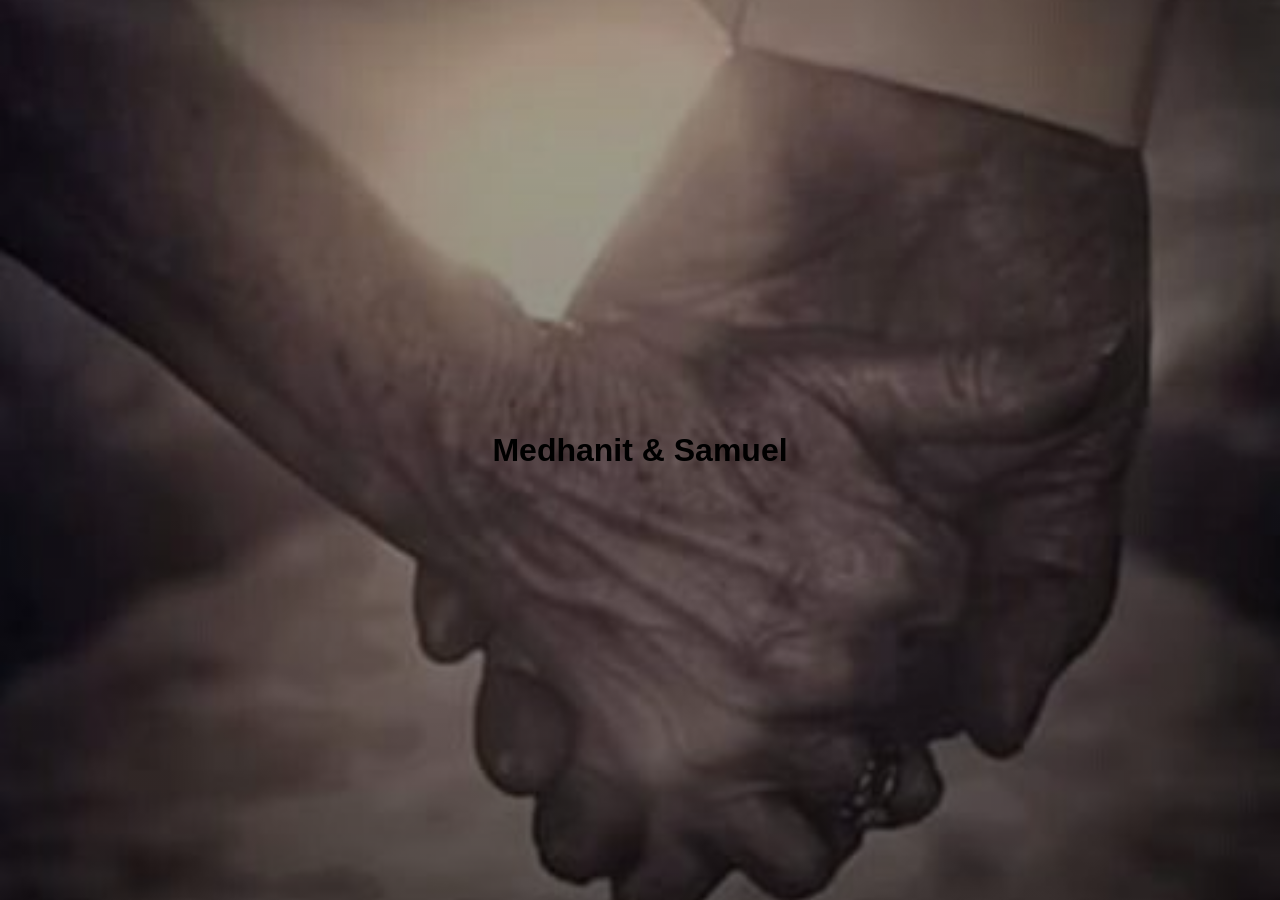
==== index.html @ 8e6c027a "Initial wedding invitation" ====
<!DOCTYPE html>
<html lang="en">

<head>
    <meta charset="UTF-8">

    <meta
        name="viewport"
        content="width=device-width, initial-scale=1.0"
    >

    <title>Medhanit & Samuel</title>

    <link rel="stylesheet" href="style.css">
</head>

<body>

    <h1>Medhanit & Samuel</h1>

    <script src="script.js"></script>

</body>

</html>
---- style.css ----
/* =====================================================
   WEDDING INVITATION
   COMPLETE STYLE SHEET
   ===================================================== */


/* =====================================================
   GENERAL RESET
   ===================================================== */

* {
    margin: 0;
    padding: 0;
    box-sizing: border-box;
}

html {
    scroll-behavior: smooth;
}

body {
    margin: 0;
}


/* =====================================================
   OPENING PAGE — index.html
   ===================================================== */

body:not(.wedding-page) {

    font-family: 'Poppins', sans-serif;

    min-height: 100vh;

    background:
        linear-gradient(
            rgba(0, 0, 0, 0.35),
            rgba(0, 0, 0, 0.5)
        ),
        url("images/jw.jpg");

    background-size: cover;
    background-position: center;
    background-repeat: no-repeat;

    display: flex;
    justify-content: center;
    align-items: center;

    overflow: hidden;
}


/* Background glow */

.background-overlay {
    position: fixed;
    inset: 0;

    background:
        radial-gradient(
            circle at center,
            rgba(255, 255, 255, 0.08),
            transparent 60%
        );

    pointer-events: none;
}


/* Main container */

.container {
    width: 100%;
    min-height: 100vh;

    display: flex;
    justify-content: center;
    align-items: center;

    padding: 20px;

    position: relative;
    z-index: 2;
}


/* Glass invitation */

.invite-card {

    width: min(440px, 92vw);

    min-height: 650px;

    padding: 50px 35px 40px;

    display: flex;
    flex-direction: column;
    align-items: center;
    justify-content: space-between;

    text-align: center;

    color: white;

    background:
        linear-gradient(
            145deg,
            rgba(255, 255, 255, 0.18),
            rgba(255, 255, 255, 0.06)
        );

    border: 1px solid rgba(255, 255, 255, 0.35);

    border-radius: 28px;

    backdrop-filter: blur(15px);
    -webkit-backdrop-filter: blur(15px);

    box-shadow:
        0 25px 70px rgba(0, 0, 0, 0.45),
        inset 0 1px 1px rgba(255, 255, 255, 0.3);

    position: relative;

    overflow: hidden;

    transition:
        opacity 0.8s ease,
        transform 0.8s ease;
}


/* Inner gold border */

.invite-card::before {

    content: "";

    position: absolute;

    inset: 12px;

    border: 1px solid rgba(231, 197, 106, 0.45);

    border-radius: 20px;

    pointer-events: none;
}


/* Welcome text */

.welcome {

    font-size: 11px;

    font-weight: 300;

    text-transform: uppercase;

    letter-spacing: 4px;

    color: rgba(255, 255, 255, 0.85);

    position: relative;

    z-index: 2;
}


/* Names */

.invite-card h1 {

    font-family: 'Great Vibes', cursive;

    font-size: clamp(52px, 12vw, 72px);

    font-weight: 400;

    line-height: 1.05;

    margin: 18px 0 10px;

    color: white;

    text-shadow:
        0 3px 15px rgba(0, 0, 0, 0.35);

    position: relative;

    z-index: 2;
}


.invite-card h1 span {

    display: block;

    font-family: 'Cormorant Garamond', serif;

    font-size: 28px;

    color: #e7c56a;

    margin: 4px 0;
}


/* Bible verse */

.verse {

    max-width: 300px;

    font-family: 'Cormorant Garamond', serif;

    font-size: 18px;

    font-style: italic;

    line-height: 1.5;

    color: rgba(255, 255, 255, 0.92);

    position: relative;

    z-index: 2;
}


.verse-ref {

    font-size: 11px;

    letter-spacing: 2px;

    text-transform: uppercase;

    color: #e7c56a;

    margin-top: 6px;

    position: relative;

    z-index: 2;
}


/* Gold line */

.gold-line {

    width: 80px;

    height: 1px;

    margin: 12px 0;

    background:
        linear-gradient(
            90deg,
            transparent,
            #e7c56a,
            transparent
        );

    position: relative;

    z-index: 2;
}


/* =====================================================
   ENVELOPE
   ===================================================== */

.envelope {

    width: 230px;

    height: 145px;
 position: relative;

    margin: 15px auto;

    cursor: pointer;

    perspective: 900px;

    filter:
        drop-shadow(
            0 15px 18px rgba(0, 0, 0, 0.35)
        );

    transition:
        transform 0.3s ease;

    z-index: 5;
}


.envelope:hover {

    transform: translateY(-5px) scale(1.03);
}


/* Envelope body */

.envelope-body {

    position: absolute;

    left: 0;

    bottom: 0;

    width: 230px;

    height: 125px;

    background:
        linear-gradient(
            145deg,
            #183c73,
            #0d2852
        );

    border-radius: 4px 4px 10px 10px;

    z-index: 2;
}


/* Envelope front fold */

.envelope-body::before {

    content: "";

    position: absolute;

    left: 0;

    bottom: 0;

    width: 0;

    height: 0;

    border-left: 115px solid transparent;

    border-right: 115px solid transparent;

    border-bottom: 80px solid rgba(255, 255, 255, 0.08);
}


.envelope-body::after {

    content: "";

    position: absolute;

    left: 0;

    bottom: 0;

    width: 0;

    height: 0;

    border-left: 115px solid transparent;

    border-right: 115px solid transparent;

    border-top: 90px solid rgba(0, 0, 0, 0.12);
}


/* Envelope flap */

.flap {

    position: absolute;

    top: 0;

    left: 0;

    width: 0;

    height: 0;

    border-left: 115px solid transparent;

    border-right: 115px solid transparent;

    border-top: 82px solid #245292;

    transform-origin: top center;

    transition:
        transform 0.8s cubic-bezier(
            0.4,
            0,
            0.2,
            1
        );

    z-index: 4;
}


/* Letter */

.letter {

    position: absolute;

    left: 20px;

    bottom: 10px;

    width: 190px;

    height: 105px;

    background:
        linear-gradient(
            135deg,
            #fffdf7,
            #f3ead8
        );

    border-radius: 4px;

    color: #183c73;

    display: flex;

    flex-direction: column;

    justify-content: center;

    align-items: center;

    box-shadow:
        0 5px 15px rgba(0, 0, 0, 0.15);

    transition:
        transform 0.9s cubic-bezier(
            0.4,
            0,
            0.2,
            1
        );

    z-index: 3;
}


.letter h3 {

    font-family: 'Cormorant Garamond', serif;

    font-size: 25px;

    font-weight: 600;
}


.letter p {

    font-size: 10px;

    text-transform: uppercase;

    letter-spacing: 2px;

    margin-top: 5px;

    color: #92732a;
}


/* Wax seal */

.seal {

    position: absolute;

    width: 52px;

    height: 52px;

    left: 50%;

    top: 53%;

    transform:
        translate(-50%, -50%);

    background:
        radial-gradient(
            circle at 35% 30%,
            #f5d982,
            #c99728 60%,
            #8b6415
        );

    border-radius: 50%;

    border: 3px solid #f4d67a;

    box-shadow:
        0 4px 12px rgba(0, 0, 0, 0.35),
        inset 0 2px 3px rgba(255, 255, 255, 0.3);

    z-index: 6;

    transition:
        opacity 0.4s ease,
        transform 0.5s ease;
}


.seal::before {

    content: "M";

    position: absolute;

    inset: 0;

    display: flex;

    justify-content: center;

    align-items: center;

    color: #fff2b8;

    font-family: 'Cormorant Garamond', serif;

    font-size: 25px;

    font-weight: 600;
}


/* Guest message */

.guest {

    max-width: 290px;

    font-family: 'Cormorant Garamond', serif;

    font-size: 16px;

    line-height: 1.5;

    color: rgba(255, 255, 255, 0.85);

    position: relative;

    z-index: 2;
}


/* Button */

.invite-card button {

    border: 1px solid rgba(231, 197, 106, 0.8);

    background:
        linear-gradient(
            135deg,
            #e7c56a,
            #b88b28
        );

    color: white;

    padding: 13px 28px;

    border-radius: 30px;

    font-family: 'Poppins', sans-serif;

    font-size: 13px;

    font-weight: 500;

    letter-spacing: 1px;

    cursor: pointer;

    box-shadow:
        0 7px 20px rgba(0, 0, 0, 0.25);

    transition:
        transform 0.3s ease,
        box-shadow 0.3s ease;

    position: relative;
     z-index: 7;
}


.invite-card button:hover {

    transform: translateY(-3px);

    box-shadow:
        0 12px 25px rgba(0, 0, 0, 0.35);
}


/* Opening animation */

.envelope.open .flap {

    transform: rotateX(180deg);

    z-index: 1;
}


.envelope.open .letter {

    transform: translateY(-85px);

    z-index: 5;
}


.envelope.open .seal {

    opacity: 0;

    transform:
        translate(-50%, -50%)
        scale(0.5);
}


/* =====================================================
   WEDDING PAGE — invitation.html
   ===================================================== */

.wedding-page {

    font-family: 'Poppins', sans-serif;

    background: #f8f3eb;

    color: #263b5a;

    line-height: 1.7;

    overflow-x: hidden;
}


/* =====================================================
   HERO
   ===================================================== */

.wedding-hero {

    min-height: 100vh;

    display: flex;

    justify-content: center;

    align-items: center;

    text-align: center;

    padding: 40px 20px;

    color: white;

    background:
        linear-gradient(
            rgba(5, 25, 55, 0.45),
            rgba(5, 25, 55, 0.6)
        ),
        url("images/jw.jpg");

    background-size: cover;

    background-position: center;

    position: relative;
}


.hero-content {

    max-width: 700px;

    padding: 40px;

    animation: heroAppear 1.5s ease;
}


.small-title {

    font-size: 12px;

    letter-spacing: 5px;

    margin-bottom: 20px;
}


.hero-content h1 {

    font-family: 'Great Vibes', cursive;

    font-size: clamp(65px, 12vw, 110px);

    font-weight: 400;

    line-height: 1;

    text-shadow:
        0 5px 25px rgba(0, 0, 0, 0.4);
}


.hero-content h1 span {

    display: block;

    font-family: 'Cormorant Garamond', serif;

    font-size: 35px;

    color: #e7c56a;

    margin: 10px;
}


.hero-date {

    font-family: 'Cormorant Garamond', serif;

    font-size: 25px;

    margin-top: 20px;
}


.hero-line {

    width: 100px;

    height: 1px;

    margin: 25px auto;

    background: #e7c56a;
}


.hero-message {

    max-width: 500px;

    margin: auto;

    font-family: 'Cormorant Garamond', serif;

    font-size: 20px;
}


/* =====================================================
   COMMON SECTION
   ===================================================== */

.wedding-section {

    padding: 100px 8%;

    text-align: center;

    max-width: 1200px;

    margin: auto;
}


.section-label {

    color: #b88b28;

    font-size: 11px;

    letter-spacing: 4px;

    text-transform: uppercase;

    margin-bottom: 10px;
}


.wedding-section h2 {

    font-family: 'Cormorant Garamond', serif;

    font-size: clamp(38px, 6vw, 55px);

    font-weight: 500;

    color: #263b5a;

    margin-bottom: 35px;
}


/* =====================================================
   COUNTDOWN
   ===================================================== */

.countdown-section {

    background: #f8f3eb;
}


.timer {

    display: flex;

    justify-content: center;

    gap: 20px;

    flex-wrap: wrap;
}


.time-box {

    width: 120px;

    padding: 25px 15px;

    background: white;

    border: 1px solid rgba(184, 139, 40, 0.25);

    border-radius: 15px;

    box-shadow:
        0 10px 30px rgba(30, 50, 80, 0.08);
}


.time-box span {

    display: block;

    font-family: 'Cormorant Garamond', serif;

    font-size: 42px;

    color: #b88b28;
}


.time-box p {

    font-size: 11px;

    text-transform: uppercase;

    letter-spacing: 2px;

    color: #777;
}


/* =====================================================
   STORY
   ===================================================== */

.story-section {

    max-width: 800px;
}


.story-text {

    max-width: 650px;

    margin: auto;

    font-family: 'Cormorant Garamond', serif;

    font-size: 21px;

    color: #5c6672;
}


/* =====================================================
   DETAILS
   ===================================================== */

.details-section {

    max-width: 1200px;
}


.details-grid {

    display: grid;
 grid-template-columns:
        repeat(
            auto-fit,
            minmax(240px, 1fr)
        );

    gap: 25px;
}


.detail-card {

    background: white;

    padding: 40px 25px;

    border-radius: 20px;

    border: 1px solid rgba(184, 139, 40, 0.2);

    box-shadow:
        0 12px 35px rgba(30, 50, 80, 0.08);

    transition:
        transform 0.3s ease;
}


.detail-card:hover {

    transform: translateY(-8px);
}


.detail-icon {

    font-size: 35px;

    margin-bottom: 15px;
}


.detail-card h3 {

    font-family: 'Cormorant Garamond', serif;

    font-size: 25px;

    color: #263b5a;

    margin-bottom: 15px;
}


.detail-card p {

    color: #777;

    margin-bottom: 15px;
}


.detail-card span {

    color: #b88b28;

    font-size: 13px;

    font-weight: 500;
}


/* =====================================================
   GALLERY
   ===================================================== */

.gallery {

    display: grid;

    grid-template-columns:
        repeat(
            auto-fit,
            minmax(220px, 1fr)
        );

    gap: 20px;
}


.gallery-item {

    height: 300px;

    overflow: hidden;

    border-radius: 18px;

    box-shadow:
        0 12px 30px rgba(30, 50, 80, 0.15);
}


.gallery-item img {

    width: 100%;

    height: 100%;

    object-fit: cover;

    display: block;

    transition:
        transform 0.6s ease;
}


.gallery-item:hover img {

    transform: scale(1.08);
}


/* =====================================================
   LOCATION
   ===================================================== */

.location-section {

    max-width: 1100px;
}


.location-section > p:not(.section-label) {

    margin-bottom: 25px;

    color: #666;
}


.map-container {

    width: 100%;

    height: 400px;

    overflow: hidden;

    border-radius: 20px;

    box-shadow:
        0 15px 40px rgba(30, 50, 80, 0.15);
}


.map-container iframe {

    width: 100%;

    height: 100%;

    border: 0;
}


/* =====================================================
   RSVP
   ===================================================== */

.rsvp-section {

    max-width: 750px;

    padding-bottom: 120px;
}


.rsvp-section > p:not(.section-label) {

    color: #777;

    margin-bottom: 30px;
}


.rsvp-button {

    display: inline-block;

    padding: 15px 35px;

    background:
        linear-gradient(
            135deg,
            #e7c56a,
            #b88b28
        );

    color: white;

    text-decoration: none;

    border-radius: 30px;

    font-size: 14px;

    letter-spacing: 1px;

    box-shadow:
        0 10px 25px rgba(184, 139, 40, 0.25);

    transition:
        transform 0.3s ease;
}


.rsvp-button:hover {

    transform: translateY(-3px);
}


/* =====================================================
   FOOTER
   ===================================================== */

footer {

    padding: 70px 20px;

    text-align: center;

    background: #263b5a;

    color: white;
}


footer h2 {

    font-family: 'Great Vibes', cursive;

    font-size: 48px;

    font-weight: 400;
}


footer p {

    color: rgba(255, 255, 255, 0.75);
}


.footer-heart {

    font-size: 30px;

    color: #e7c56a;

    margin: 15px 0;
}


.footer-message {

    font-family: 'Cormorant Garamond', serif;

    font-size: 18px;
}


/* =====================================================
   ANIMATION
   ===================================================== */

@keyframes heroAppear {

    from {

        opacity: 0;

        transform:
            translateY(30px);
    }

    to {

        opacity: 1;

        transform:
            translateY(0);
    }
}


/* =====================================================
   MOBILE
   ===================================================== */

@media (max-width: 600px) {

    .invite-card {

        min-height: 610px;

        padding:
            40px 25px 30px;
    }

    .invite-card h1 {

        font-size: 55px;
    }

    .envelope {

        transform: scale(0.9);
    }

    .envelope:hover {

        transform:
            translateY(-5px)
            scale(0.93);
    }
.wedding-section {

        padding: 75px 20px;
    }

    .hero-content {

        padding: 20px;
    }

    .hero-content h1 {

        font-size: 65px;
    }

    .timer {

        gap: 10px;
    }

    .time-box {

        width: 105px;

        padding: 20px 10px;
    }

    .time-box span {

        font-size: 35px;
    }

    .gallery-item {

        height: 260px;
    }

    .map-container {

        height: 300px;
    }
}
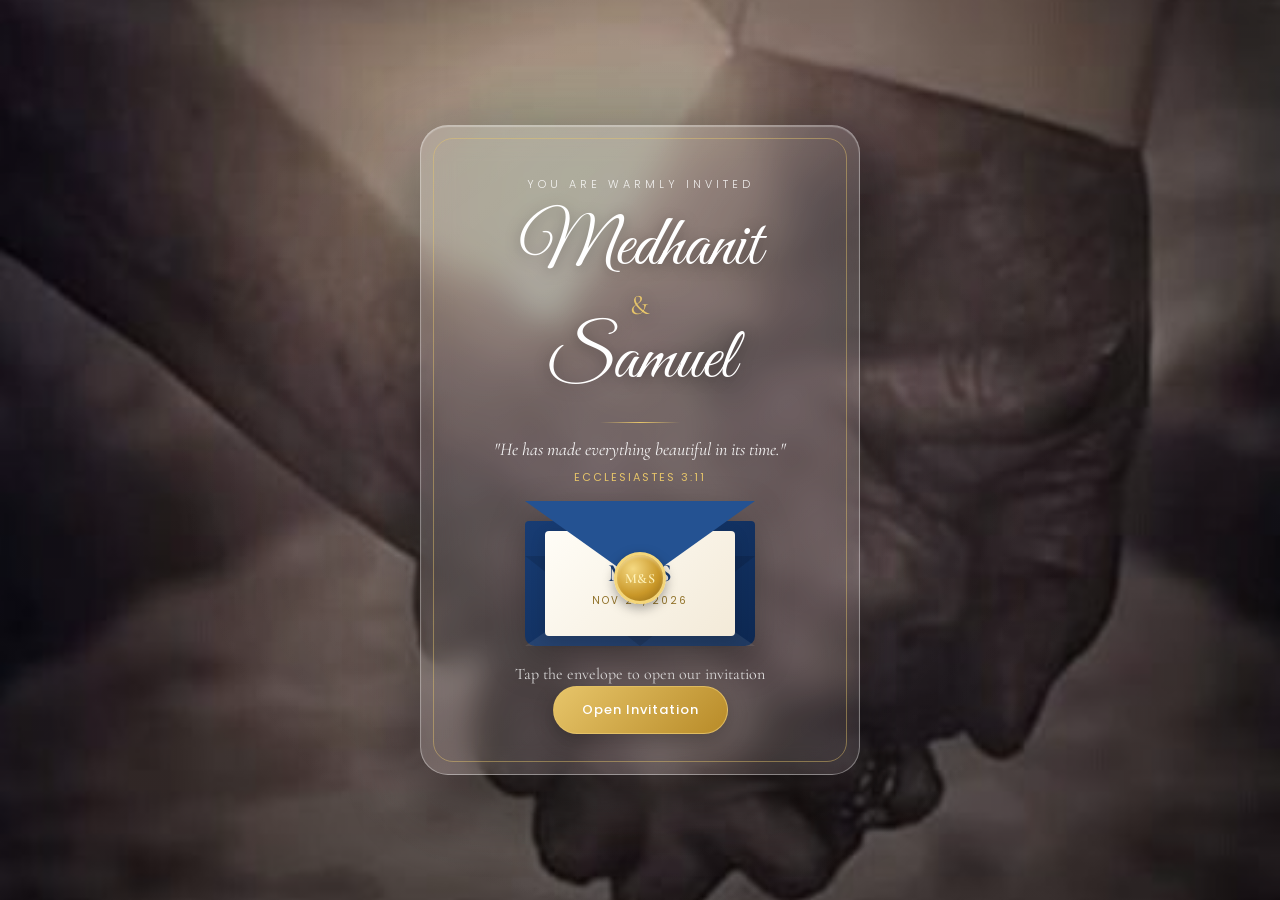
==== commit fa43964b: "updated invitation" ====
--- a/index.html
+++ b/index.html
@@ -3,23 +3,66 @@
 
 <head>
     <meta charset="UTF-8">
-
-    <meta
-        name="viewport"
-        content="width=device-width, initial-scale=1.0"
-    >
-
+    <meta name="viewport" content="width=device-width, initial-scale=1.0">
     <title>Medhanit & Samuel</title>
-
     <link rel="stylesheet" href="style.css">
+    <link href="https://fonts.googleapis.com/css2?family=Great+Vibes&family=Cormorant+Garamond:wght@400;500;600&family=Poppins:wght@300;400;500&display=swap" rel="stylesheet">
 </head>
 
 <body>
 
-    <h1>Medhanit & Samuel</h1>
+    <div class="background-overlay"></div>
+
+    <div class="floating-petals" aria-hidden="true"></div>
+
+    <div class="container">
+
+        <div class="invite-card">
+
+            <p class="welcome">You are warmly invited</p>
+
+            <h1>
+                Medhanit
+                <span>&</span>
+                Samuel
+            </h1>
+
+            <div class="gold-line"></div>
+
+            <p class="verse">
+                "He has made everything beautiful in its time."
+            </p>
+            <p class="verse-ref">Ecclesiastes 3:11</p>
+
+            <div class="envelope" onclick="openInvitation()" role="button" tabindex="0" aria-label="Open invitation">
+
+                <div class="flap"></div>
+
+                <div class="letter">
+                    <h3>M & S</h3>
+                    <p>Nov 20, 2026</p>
+                </div>
+
+                <div class="envelope-body"></div>
+
+                <div class="seal"></div>
+
+            </div>
+
+            <p class="guest">
+                Tap the envelope to open our invitation
+            </p>
+
+            <button type="button" onclick="openInvitation()">
+                Open Invitation
+            </button>
+
+        </div>
+
+    </div>
 
     <script src="script.js"></script>
 
 </body>
 
-</html>+</html>
--- a/style.css
+++ b/style.css
@@ -531,7 +531,7 @@
 
 .seal::before {
 
-    content: "M";
+    content: "M&S";
 
     position: absolute;
 
@@ -547,9 +547,11 @@
 
     font-family: 'Cormorant Garamond', serif;
 
-    font-size: 25px;
+    font-size: 14px;
 
     font-weight: 600;
+
+    letter-spacing: 0.5px;
 }
 
 
@@ -659,13 +661,28 @@
 
     font-family: 'Poppins', sans-serif;
 
-    background: #f8f3eb;
+    background:
+        radial-gradient(
+            ellipse at top,
+            #faf6ef 0%,
+            #f3ebe0 45%,
+            #efe4d4 100%
+        );
 
     color: #263b5a;
 
     line-height: 1.7;
 
     overflow-x: hidden;
+}
+
+:root {
+    --navy: #263b5a;
+    --navy-deep: #183c73;
+    --gold: #c9a24a;
+    --gold-soft: #e7c56a;
+    --cream: #f7f1e7;
+    --ink-soft: #5c6672;
 }
 
 
@@ -677,6 +694,8 @@
 
     min-height: 100vh;
 
+    min-height: 100dvh;
+
     display: flex;
 
     justify-content: center;
@@ -688,29 +707,45 @@
     padding: 40px 20px;
 
     color: white;
+
+    background:
+        url("images/jw.jpg") center / cover no-repeat;
+
+    position: relative;
+
+    overflow: hidden;
+}
+
+
+.hero-veil {
+
+    position: absolute;
+
+    inset: 0;
 
     background:
         linear-gradient(
-            rgba(5, 25, 55, 0.45),
-            rgba(5, 25, 55, 0.6)
-        ),
-        url("images/jw.jpg");
-
-    background-size: cover;
-
-    background-position: center;
-
-    position: relative;
+            180deg,
+            rgba(8, 28, 58, 0.35) 0%,
+            rgba(8, 28, 58, 0.5) 45%,
+            rgba(8, 28, 58, 0.72) 100%
+        );
+
+    pointer-events: none;
 }
 
 
 .hero-content {
 
-    max-width: 700px;
+    max-width: 720px;
 
     padding: 40px;
 
-    animation: heroAppear 1.5s ease;
+    position: relative;
+
+    z-index: 2;
+
+    will-change: transform, opacity;
 }
 
 
@@ -720,7 +755,11 @@
 
     letter-spacing: 5px;
 
-    margin-bottom: 20px;
+    text-transform: uppercase;
+
+    margin-bottom: 22px;
+
+    color: rgba(255, 255, 255, 0.88);
 }
 
 
@@ -728,11 +767,11 @@
 
     font-family: 'Great Vibes', cursive;
 
-    font-size: clamp(65px, 12vw, 110px);
+    font-size: clamp(72px, 14vw, 120px);
 
     font-weight: 400;
 
-    line-height: 1;
+    line-height: 0.95;
 
     text-shadow:
         0 5px 25px rgba(0, 0, 0, 0.4);
@@ -745,11 +784,11 @@
 
     font-family: 'Cormorant Garamond', serif;
 
-    font-size: 35px;
-
-    color: #e7c56a;
-
-    margin: 10px;
+    font-size: clamp(28px, 5vw, 38px);
+
+    color: var(--gold-soft);
+
+    margin: 8px 0 4px;
 }
 
 
@@ -757,33 +796,105 @@
 
     font-family: 'Cormorant Garamond', serif;
 
-    font-size: 25px;
-
-    margin-top: 20px;
-}
-
-
-.hero-line {
-
-    width: 100px;
+    font-size: clamp(22px, 4vw, 28px);
+
+    letter-spacing: 3px;
+
+    margin-top: 22px;
+
+    color: rgba(255, 255, 255, 0.95);
+}
+
+
+.ornament {
+
+    display: flex;
+
+    align-items: center;
+
+    justify-content: center;
+
+    gap: 14px;
+
+    margin: 28px auto 24px;
+
+    color: var(--gold-soft);
+}
+
+
+.ornament span {
+
+    display: block;
+
+    width: 56px;
 
     height: 1px;
 
-    margin: 25px auto;
-
-    background: #e7c56a;
+    background:
+        linear-gradient(
+            90deg,
+            transparent,
+            var(--gold-soft),
+            transparent
+        );
 }
 
 
 .hero-message {
 
-    max-width: 500px;
+    max-width: 420px;
 
     margin: auto;
 
     font-family: 'Cormorant Garamond', serif;
 
-    font-size: 20px;
+    font-size: clamp(18px, 3vw, 22px);
+
+    font-style: italic;
+
+    color: rgba(255, 255, 255, 0.9);
+}
+
+
+.scroll-cue {
+
+    position: absolute;
+
+    bottom: 28px;
+
+    left: 50%;
+
+    transform: translateX(-50%);
+
+    width: 26px;
+
+    height: 42px;
+
+    border: 1px solid rgba(255, 255, 255, 0.45);
+
+    border-radius: 16px;
+
+    z-index: 3;
+
+    display: flex;
+
+    justify-content: center;
+
+    padding-top: 8px;
+}
+
+
+.scroll-cue span {
+
+    width: 4px;
+
+    height: 8px;
+
+    border-radius: 4px;
+
+    background: var(--gold-soft);
+
+    animation: scrollPulse 1.8s ease-in-out infinite;
 }
 
 
@@ -837,7 +948,7 @@
 
 .countdown-section {
 
-    background: #f8f3eb;
+    background: transparent;
 }
 
 
@@ -847,7 +958,7 @@
 
     justify-content: center;
 
-    gap: 20px;
+    gap: 18px;
 
     flex-wrap: wrap;
 }
@@ -855,18 +966,36 @@
 
 .time-box {
 
-    width: 120px;
-
-    padding: 25px 15px;
-
-    background: white;
-
-    border: 1px solid rgba(184, 139, 40, 0.25);
-
-    border-radius: 15px;
-
-    box-shadow:
-        0 10px 30px rgba(30, 50, 80, 0.08);
+    width: 118px;
+
+    padding: 28px 14px 22px;
+
+    background:
+        linear-gradient(
+            160deg,
+            rgba(255, 255, 255, 0.95),
+            rgba(255, 252, 246, 0.8)
+        );
+
+    border: 1px solid rgba(201, 162, 74, 0.28);
+
+    border-radius: 4px;
+
+    position: relative;
+}
+
+
+.time-box::before {
+
+    content: "";
+
+    position: absolute;
+
+    inset: 6px;
+
+    border: 1px solid rgba(201, 162, 74, 0.18);
+
+    pointer-events: none;
 }
 
 
@@ -876,9 +1005,11 @@
 
     font-family: 'Cormorant Garamond', serif;
 
-    font-size: 42px;
-
-    color: #b88b28;
+    font-size: 44px;
+
+    color: var(--gold);
+
+    line-height: 1;
 }
 
 
@@ -890,7 +1021,9 @@
 
     letter-spacing: 2px;
 
-    color: #777;
+    color: #8a8490;
+
+    margin-top: 8px;
 }
 
 
@@ -900,21 +1033,85 @@
 
 .story-section {
 
-    max-width: 800px;
+    max-width: 760px;
+
+    position: relative;
+}
+
+
+.story-monogram {
+
+    font-family: 'Great Vibes', cursive;
+
+    font-size: clamp(64px, 12vw, 96px);
+
+    color: rgba(201, 162, 74, 0.14);
+
+    line-height: 1;
+
+    margin-bottom: -20px;
+
+    pointer-events: none;
 }
 
 
 .story-text {
 
-    max-width: 650px;
-
-    margin: auto;
+    max-width: 560px;
+
+    margin: 0 auto 22px;
 
     font-family: 'Cormorant Garamond', serif;
 
-    font-size: 21px;
-
-    color: #5c6672;
+    font-size: clamp(19px, 3vw, 22px);
+
+    color: var(--ink-soft);
+}
+
+
+.story-verse {
+
+    max-width: 520px;
+
+    margin: 40px auto 0;
+
+    padding: 28px 24px;
+
+    border-top: 1px solid rgba(201, 162, 74, 0.35);
+
+    border-bottom: 1px solid rgba(201, 162, 74, 0.35);
+}
+
+
+.story-verse p {
+
+    font-family: 'Cormorant Garamond', serif;
+
+    font-size: clamp(18px, 3vw, 21px);
+
+    font-style: italic;
+
+    color: var(--navy);
+
+    margin-bottom: 12px;
+}
+
+
+.story-verse cite {
+
+    display: block;
+
+    font-family: 'Poppins', sans-serif;
+
+    font-size: 11px;
+
+    font-style: normal;
+
+    letter-spacing: 2px;
+
+    text-transform: uppercase;
+
+    color: var(--gold);
 }
 
 
@@ -943,33 +1140,42 @@
 
 .detail-card {
 
-    background: white;
-
-    padding: 40px 25px;
-
-    border-radius: 20px;
-
-    border: 1px solid rgba(184, 139, 40, 0.2);
-
-    box-shadow:
-        0 12px 35px rgba(30, 50, 80, 0.08);
+    background:
+        linear-gradient(
+            165deg,
+            #fffdf9,
+            #faf4ea
+        );
+
+    padding: 42px 26px 36px;
+
+    border-radius: 4px;
+
+    border: 1px solid rgba(201, 162, 74, 0.22);
 
     transition:
-        transform 0.3s ease;
+        transform 0.4s ease,
+        border-color 0.4s ease;
 }
 
 
 .detail-card:hover {
 
-    transform: translateY(-8px);
+    transform: translateY(-6px);
+
+    border-color: rgba(201, 162, 74, 0.5);
 }
 
 
 .detail-icon {
 
-    font-size: 35px;
-
-    margin-bottom: 15px;
+    color: var(--gold);
+
+    margin-bottom: 18px;
+
+    display: flex;
+
+    justify-content: center;
 }
 
 
@@ -1027,10 +1233,23 @@
 
     overflow: hidden;
 
-    border-radius: 18px;
-
-    box-shadow:
-        0 12px 30px rgba(30, 50, 80, 0.15);
+    border-radius: 2px;
+
+    position: relative;
+}
+
+
+.gallery-item::after {
+
+    content: "";
+
+    position: absolute;
+
+    inset: 0;
+
+    border: 1px solid rgba(255, 255, 255, 0.2);
+
+    pointer-events: none;
 }
 
 
@@ -1081,10 +1300,9 @@
 
     overflow: hidden;
 
-    border-radius: 20px;
-
-    box-shadow:
-        0 15px 40px rgba(30, 50, 80, 0.15);
+    border-radius: 2px;
+
+    border: 1px solid rgba(201, 162, 74, 0.25);
 }
 
 
@@ -1110,11 +1328,51 @@
 }
 
 
-.rsvp-section > p:not(.section-label) {
+.rsvp-frame {
+
+    padding: 56px 32px;
+
+    border: 1px solid rgba(201, 162, 74, 0.35);
+
+    position: relative;
+
+    background:
+        linear-gradient(
+            180deg,
+            rgba(255, 253, 248, 0.7),
+            rgba(247, 238, 220, 0.45)
+        );
+}
+
+
+.rsvp-frame::before {
+
+    content: "";
+
+    position: absolute;
+
+    inset: 10px;
+
+    border: 1px solid rgba(201, 162, 74, 0.2);
+
+    pointer-events: none;
+}
+
+
+.rsvp-frame > p:not(.section-label) {
 
     color: #777;
 
     margin-bottom: 30px;
+
+    position: relative;
+}
+
+
+.rsvp-frame h2,
+.rsvp-frame .section-label {
+
+    position: relative;
 }
 
 
@@ -1122,7 +1380,7 @@
 
     display: inline-block;
 
-    padding: 15px 35px;
+    padding: 15px 38px;
 
     background:
         linear-gradient(
@@ -1135,23 +1393,31 @@
 
     text-decoration: none;
 
-    border-radius: 30px;
-
-    font-size: 14px;
-
-    letter-spacing: 1px;
+    border-radius: 2px;
+
+    font-size: 13px;
+
+    letter-spacing: 2px;
+
+    text-transform: uppercase;
 
     box-shadow:
-        0 10px 25px rgba(184, 139, 40, 0.25);
+        0 10px 25px rgba(184, 139, 40, 0.22);
 
     transition:
-        transform 0.3s ease;
+        transform 0.3s ease,
+        box-shadow 0.3s ease;
+
+    position: relative;
 }
 
 
 .rsvp-button:hover {
 
     transform: translateY(-3px);
+
+    box-shadow:
+        0 14px 30px rgba(184, 139, 40, 0.32);
 }
 
 
@@ -1161,13 +1427,52 @@
 
 footer {
 
-    padding: 70px 20px;
+    padding: 80px 20px;
 
     text-align: center;
 
-    background: #263b5a;
+    background:
+        linear-gradient(
+            180deg,
+            #1f3350,
+            #16263d
+        );
 
     color: white;
+
+    position: relative;
+
+    overflow: hidden;
+}
+
+
+footer::before {
+
+    content: "";
+
+    position: absolute;
+
+    inset: 18px;
+
+    border: 1px solid rgba(231, 197, 106, 0.2);
+
+    pointer-events: none;
+}
+
+
+.footer-monogram {
+
+    font-family: 'Cormorant Garamond', serif;
+
+    letter-spacing: 6px;
+
+    font-size: 14px;
+
+    color: var(--gold-soft);
+
+    margin-bottom: 14px;
+
+    position: relative;
 }
 
 
@@ -1175,25 +1480,33 @@
 
     font-family: 'Great Vibes', cursive;
 
-    font-size: 48px;
+    font-size: clamp(42px, 8vw, 56px);
 
     font-weight: 400;
+
+    position: relative;
 }
 
 
 footer p {
 
     color: rgba(255, 255, 255, 0.75);
+
+    position: relative;
 }
 
 
 .footer-heart {
 
-    font-size: 30px;
+    font-size: 28px;
 
     color: #e7c56a;
 
-    margin: 15px 0;
+    margin: 16px 0;
+
+    position: relative;
+
+    animation: heartGlow 2.8s ease-in-out infinite;
 }
 
 
@@ -1202,6 +1515,139 @@
     font-family: 'Cormorant Garamond', serif;
 
     font-size: 18px;
+
+    font-style: italic;
+}
+
+
+/* =====================================================
+   MUSIC TOGGLE
+   ===================================================== */
+
+.music-toggle {
+
+    position: fixed;
+
+    top: 22px;
+
+    right: 22px;
+
+    z-index: 50;
+
+    width: 44px;
+
+    height: 44px;
+
+    border-radius: 50%;
+
+    border: 1px solid rgba(231, 197, 106, 0.55);
+
+    background: rgba(24, 40, 70, 0.45);
+
+    backdrop-filter: blur(8px);
+
+    color: var(--gold-soft);
+
+    cursor: pointer;
+
+    display: flex;
+
+    align-items: center;
+
+    justify-content: center;
+
+    transition:
+        transform 0.3s ease,
+        background 0.3s ease;
+}
+
+
+.music-toggle:hover {
+
+    transform: scale(1.06);
+
+    background: rgba(24, 40, 70, 0.65);
+}
+
+
+.music-icon {
+
+    font-size: 18px;
+
+    line-height: 1;
+}
+
+
+.music-toggle.is-playing .music-icon {
+
+    animation: musicPulse 1.2s ease-in-out infinite;
+}
+
+
+/* =====================================================
+   FLOATING PETALS
+   ===================================================== */
+
+.floating-petals {
+
+    position: fixed;
+
+    inset: 0;
+
+    pointer-events: none;
+
+    z-index: 40;
+
+    overflow: hidden;
+}
+
+
+.petal {
+
+    position: absolute;
+
+    top: -40px;
+
+    background:
+        radial-gradient(
+            circle at 30% 30%,
+            #f3d98a,
+            #c9a24a 70%
+        );
+
+    border-radius: 60% 40% 60% 40%;
+
+    animation-name: petalFall;
+
+    animation-timing-function: linear;
+
+    animation-iteration-count: infinite;
+
+    filter: blur(0.2px);
+}
+
+
+/* =====================================================
+   SCROLL REVEAL
+   ===================================================== */
+
+.reveal {
+
+    opacity: 0;
+
+    transform: translateY(28px);
+
+    transition:
+        opacity 0.9s ease,
+        transform 0.9s ease;
+}
+
+
+.reveal.is-visible {
+
+    opacity: 1;
+
+    transform: translateY(0);
 }
 
 
@@ -1209,22 +1655,74 @@
    ANIMATION
    ===================================================== */
 
-@keyframes heroAppear {
-
-    from {
-
-        opacity: 0;
-
-        transform:
-            translateY(30px);
-    }
-
-    to {
-
+@keyframes petalFall {
+
+    0% {
+        transform: translate3d(0, -10vh, 0) rotate(0deg);
+    }
+
+    100% {
+        transform: translate3d(40px, 110vh, 0) rotate(360deg);
+    }
+}
+
+
+@keyframes scrollPulse {
+
+    0%,
+    100% {
+        opacity: 0.35;
+        transform: translateY(0);
+    }
+
+    50% {
         opacity: 1;
-
-        transform:
-            translateY(0);
+        transform: translateY(10px);
+    }
+}
+
+
+@keyframes heartGlow {
+
+    0%,
+    100% {
+        transform: scale(1);
+        opacity: 0.75;
+    }
+
+    50% {
+        transform: scale(1.12);
+        opacity: 1;
+    }
+}
+
+
+@keyframes musicPulse {
+
+    0%,
+    100% {
+        transform: scale(1);
+    }
+
+    50% {
+        transform: scale(1.15);
+    }
+}
+
+
+@media (prefers-reduced-motion: reduce) {
+
+    .petal,
+    .scroll-cue span,
+    .footer-heart,
+    .music-toggle.is-playing .music-icon {
+        animation: none !important;
+    }
+
+    .reveal {
+        opacity: 1;
+        transform: none;
+        transition: none;
     }
 }
 
@@ -1259,7 +1757,8 @@
             translateY(-5px)
             scale(0.93);
     }
-.wedding-section {
+
+    .wedding-section {
 
         padding: 75px 20px;
     }
@@ -1271,7 +1770,7 @@
 
     .hero-content h1 {
 
-        font-size: 65px;
+        font-size: 68px;
     }
 
     .timer {
@@ -1281,14 +1780,19 @@
 
     .time-box {
 
-        width: 105px;
-
-        padding: 20px 10px;
+        width: 72px;
+
+        padding: 18px 6px 14px;
     }
 
     .time-box span {
 
-        font-size: 35px;
+        font-size: 30px;
+    }
+
+    .time-box::before {
+
+        inset: 4px;
     }
 
     .gallery-item {
@@ -1300,4 +1804,25 @@
 
         height: 300px;
     }
+
+    .music-toggle {
+
+        top: 14px;
+
+        right: 14px;
+
+        width: 40px;
+
+        height: 40px;
+    }
+
+    .rsvp-frame {
+
+        padding: 40px 20px;
+    }
+
+    .floating-petals {
+
+        opacity: 0.7;
+    }
 }
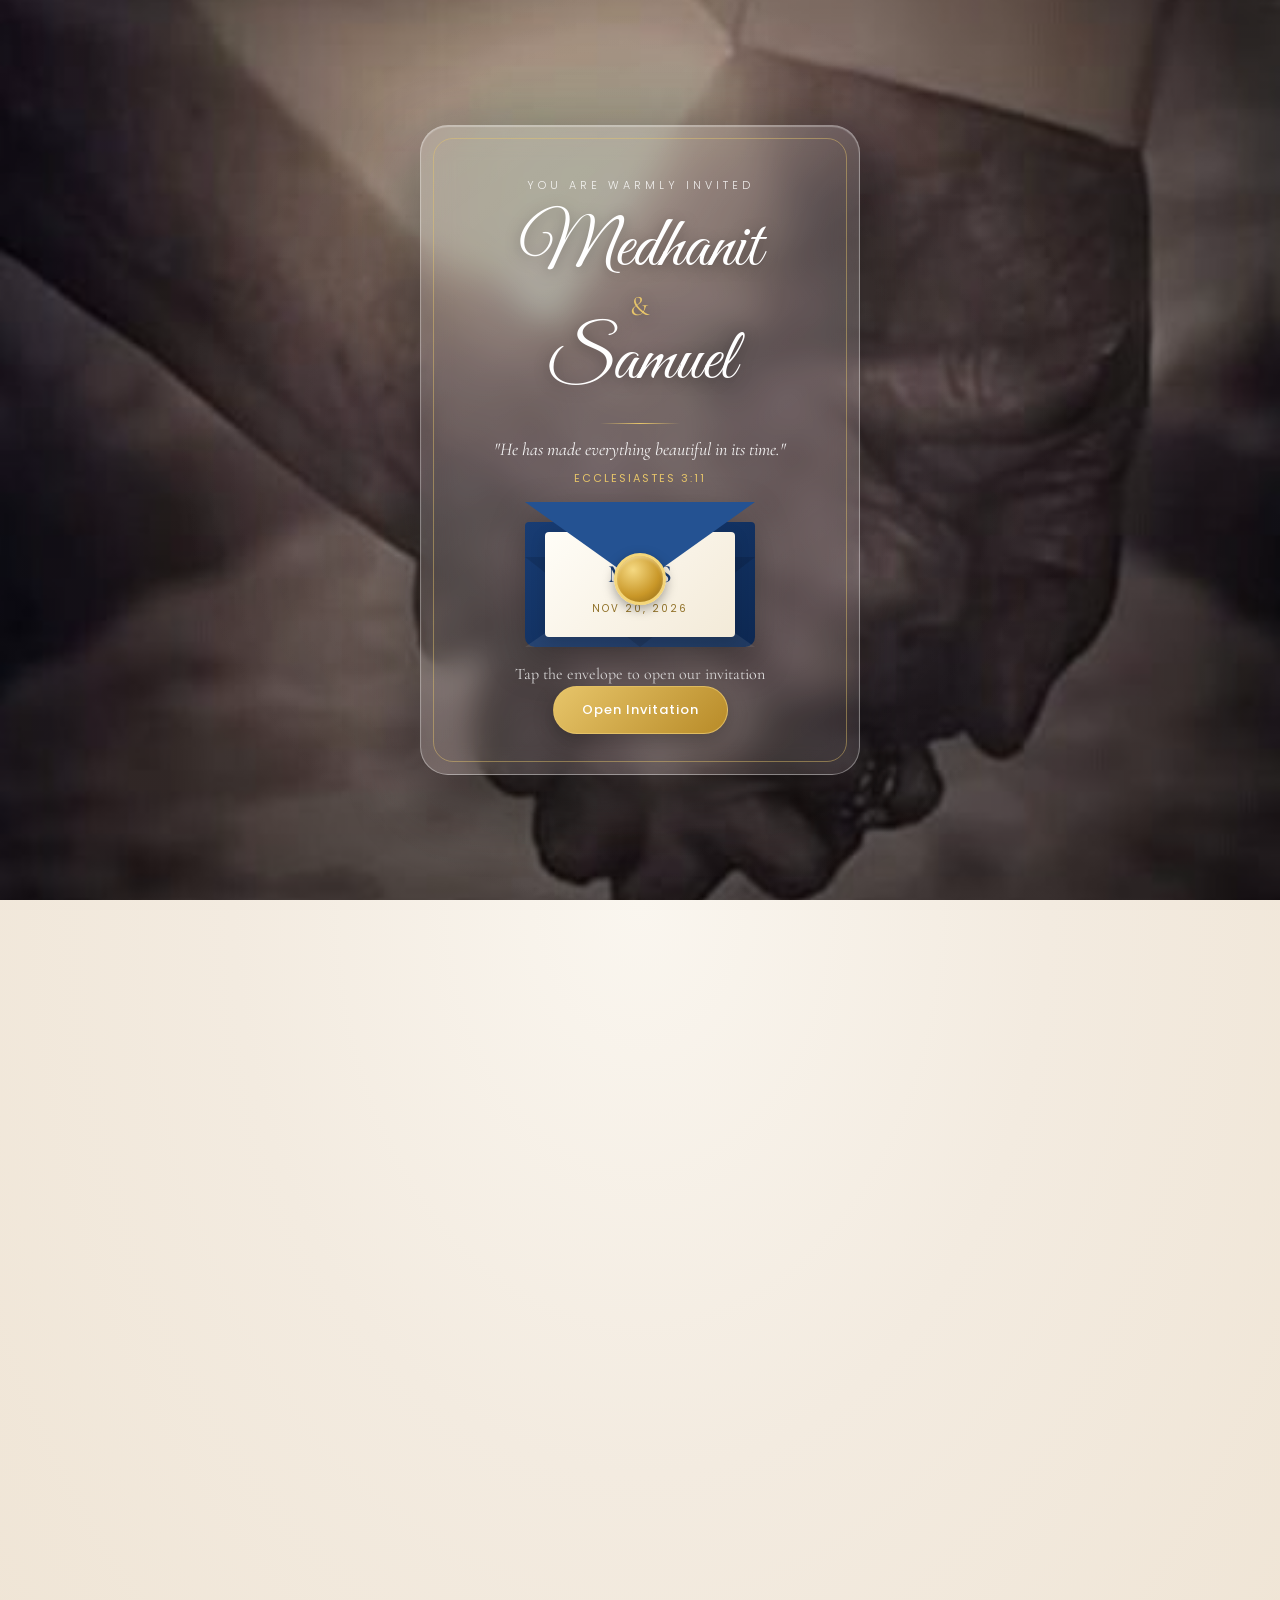
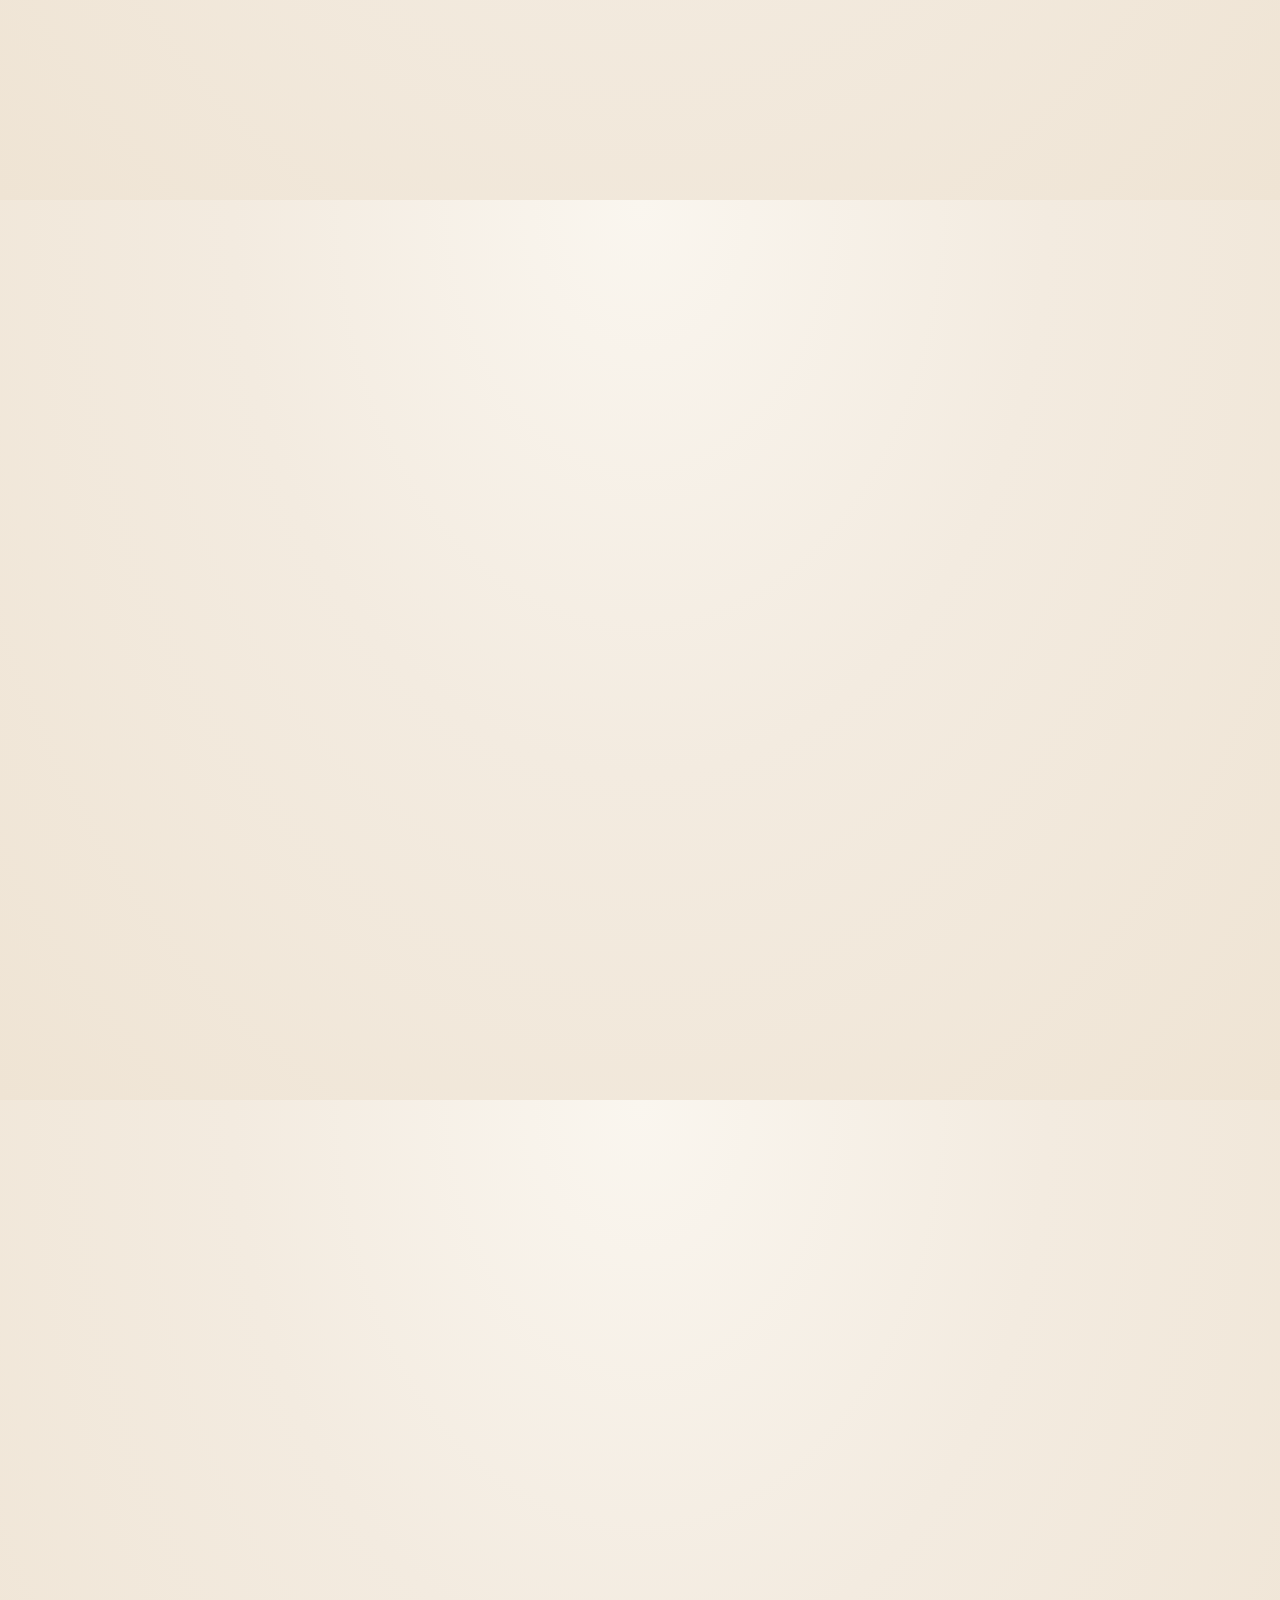
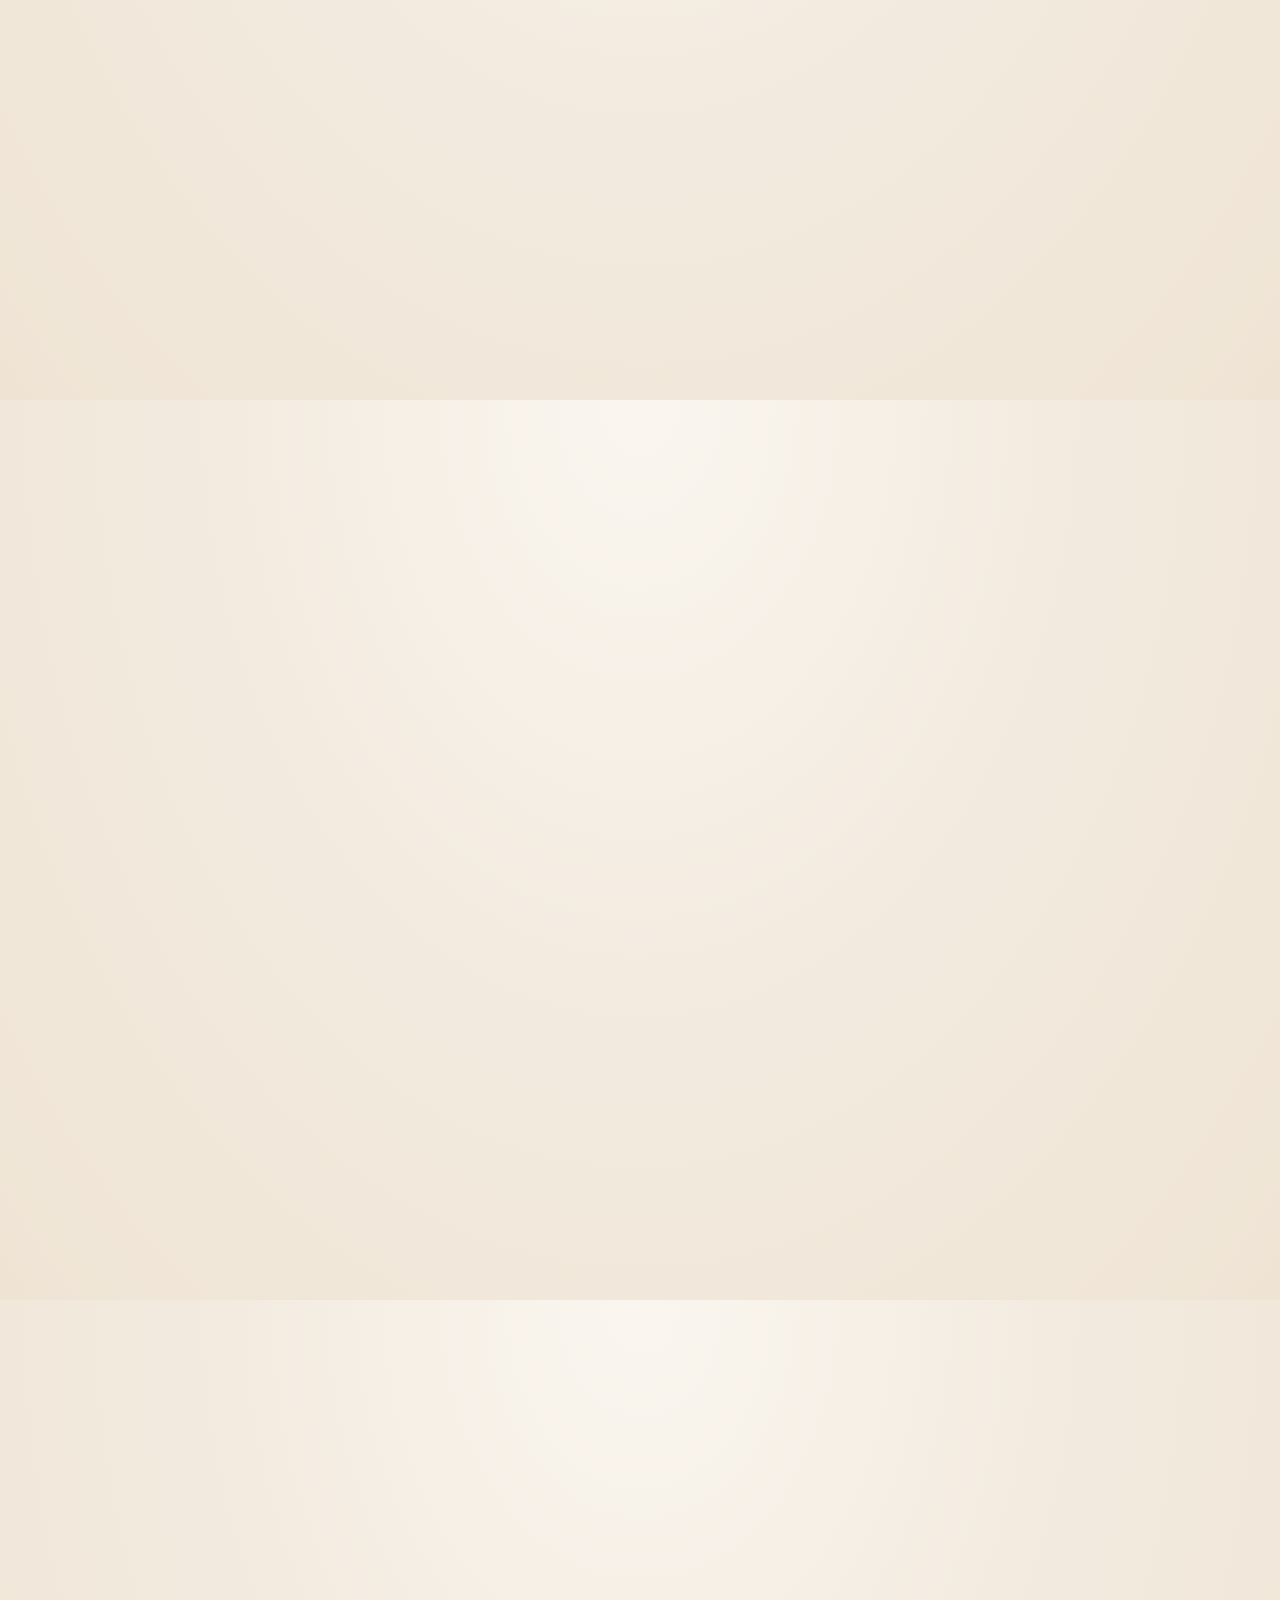
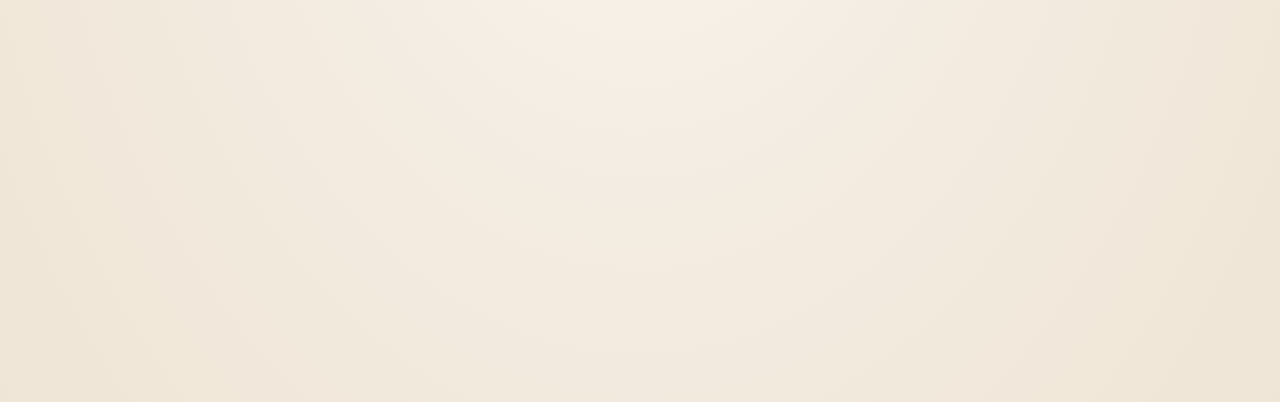
==== commit c5f8c081: "updated invitation" ====
--- a/index.html
+++ b/index.html
@@ -5,64 +5,17 @@
     <meta charset="UTF-8">
     <meta name="viewport" content="width=device-width, initial-scale=1.0">
     <title>Medhanit & Samuel</title>
+    <meta http-equiv="refresh" content="0; url=invitation.html">
     <link rel="stylesheet" href="style.css">
-    <link href="https://fonts.googleapis.com/css2?family=Great+Vibes&family=Cormorant+Garamond:wght@400;500;600&family=Poppins:wght@300;400;500&display=swap" rel="stylesheet">
+    <script>
+        window.location.replace("invitation.html");
+    </script>
 </head>
 
 <body>
-
-    <div class="background-overlay"></div>
-
-    <div class="floating-petals" aria-hidden="true"></div>
-
-    <div class="container">
-
-        <div class="invite-card">
-
-            <p class="welcome">You are warmly invited</p>
-
-            <h1>
-                Medhanit
-                <span>&</span>
-                Samuel
-            </h1>
-
-            <div class="gold-line"></div>
-
-            <p class="verse">
-                "He has made everything beautiful in its time."
-            </p>
-            <p class="verse-ref">Ecclesiastes 3:11</p>
-
-            <div class="envelope" onclick="openInvitation()" role="button" tabindex="0" aria-label="Open invitation">
-
-                <div class="flap"></div>
-
-                <div class="letter">
-                    <h3>M & S</h3>
-                    <p>Nov 20, 2026</p>
-                </div>
-
-                <div class="envelope-body"></div>
-
-                <div class="seal"></div>
-
-            </div>
-
-            <p class="guest">
-                Tap the envelope to open our invitation
-            </p>
-
-            <button type="button" onclick="openInvitation()">
-                Open Invitation
-            </button>
-
-        </div>
-
-    </div>
-
-    <script src="script.js"></script>
-
+    <p style="font-family: Georgia, serif; text-align: center; margin-top: 40vh;">
+        <a href="invitation.html">Open invitation</a>
+    </p>
 </body>
 
 </html>
--- a/style.css
+++ b/style.css
@@ -529,31 +529,6 @@
 }
 
 
-.seal::before {
-
-    content: "M&S";
-
-    position: absolute;
-
-    inset: 0;
-
-    display: flex;
-
-    justify-content: center;
-
-    align-items: center;
-
-    color: #fff2b8;
-
-    font-family: 'Cormorant Garamond', serif;
-
-    font-size: 14px;
-
-    font-weight: 600;
-
-    letter-spacing: 0.5px;
-}
-
 
 /* Guest message */
 
@@ -674,6 +649,88 @@
     line-height: 1.7;
 
     overflow-x: hidden;
+}
+
+
+/* Opening gate: envelope + music start together (no page jump) */
+
+.wedding-page.invitation-locked {
+    overflow: hidden;
+    height: 100vh;
+    height: 100dvh;
+}
+
+
+.opening-gate {
+
+    position: fixed;
+
+    inset: 0;
+
+    z-index: 100;
+
+    display: flex;
+
+    justify-content: center;
+
+    align-items: center;
+
+    background:
+        linear-gradient(
+            rgba(0, 0, 0, 0.35),
+            rgba(0, 0, 0, 0.5)
+        ),
+        url("images/jw.jpg");
+
+    background-size: cover;
+
+    background-position: center;
+
+    transition:
+        opacity 0.7s ease,
+        visibility 0.7s ease;
+}
+
+
+.opening-gate.is-hidden {
+
+    opacity: 0;
+
+    visibility: hidden;
+
+    pointer-events: none;
+}
+
+
+.opening-gate .container {
+
+    min-height: auto;
+}
+
+
+.opening-gate .floating-petals {
+
+    z-index: 101;
+}
+
+
+.invitation-content {
+
+    opacity: 0;
+
+    transition: opacity 0.8s ease 0.15s;
+}
+
+
+.wedding-page.invitation-open .invitation-content {
+
+    opacity: 1;
+}
+
+
+.music-toggle[hidden] {
+
+    display: none !important;
 }
 
 :root {
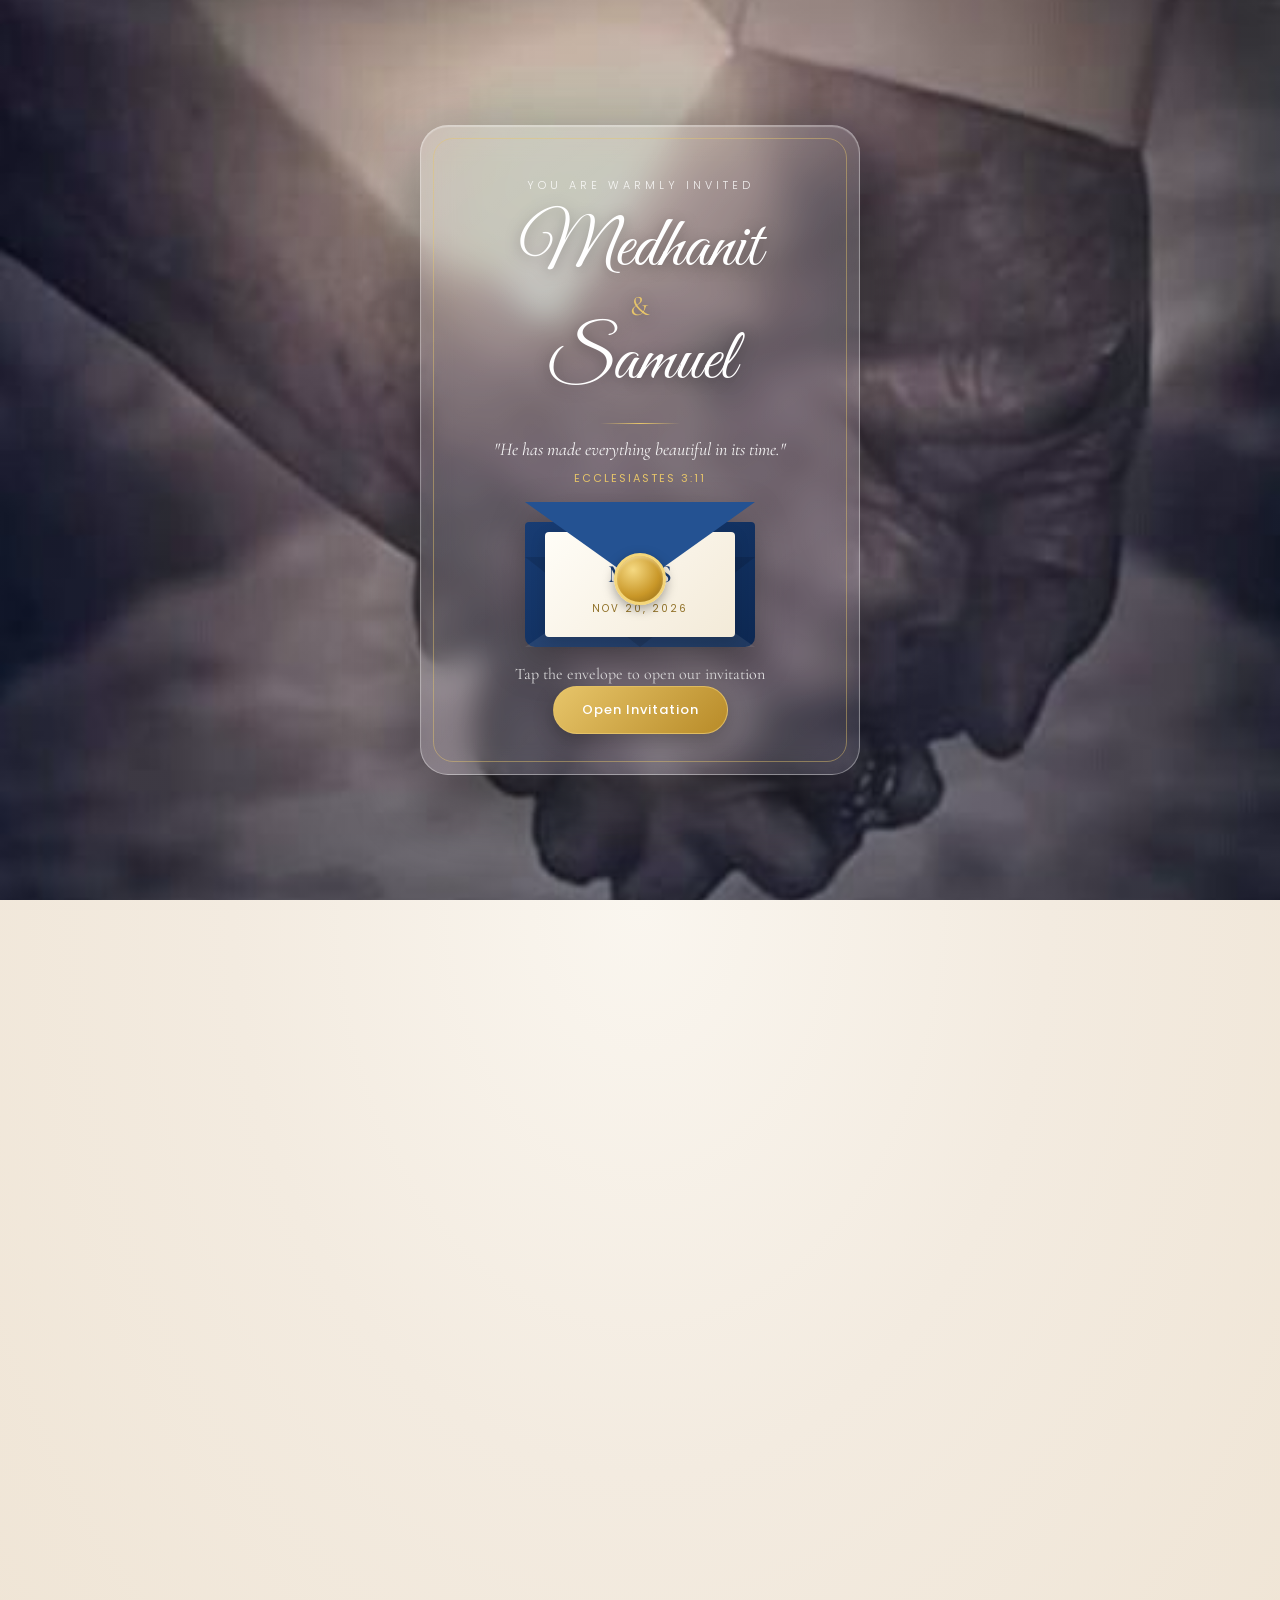
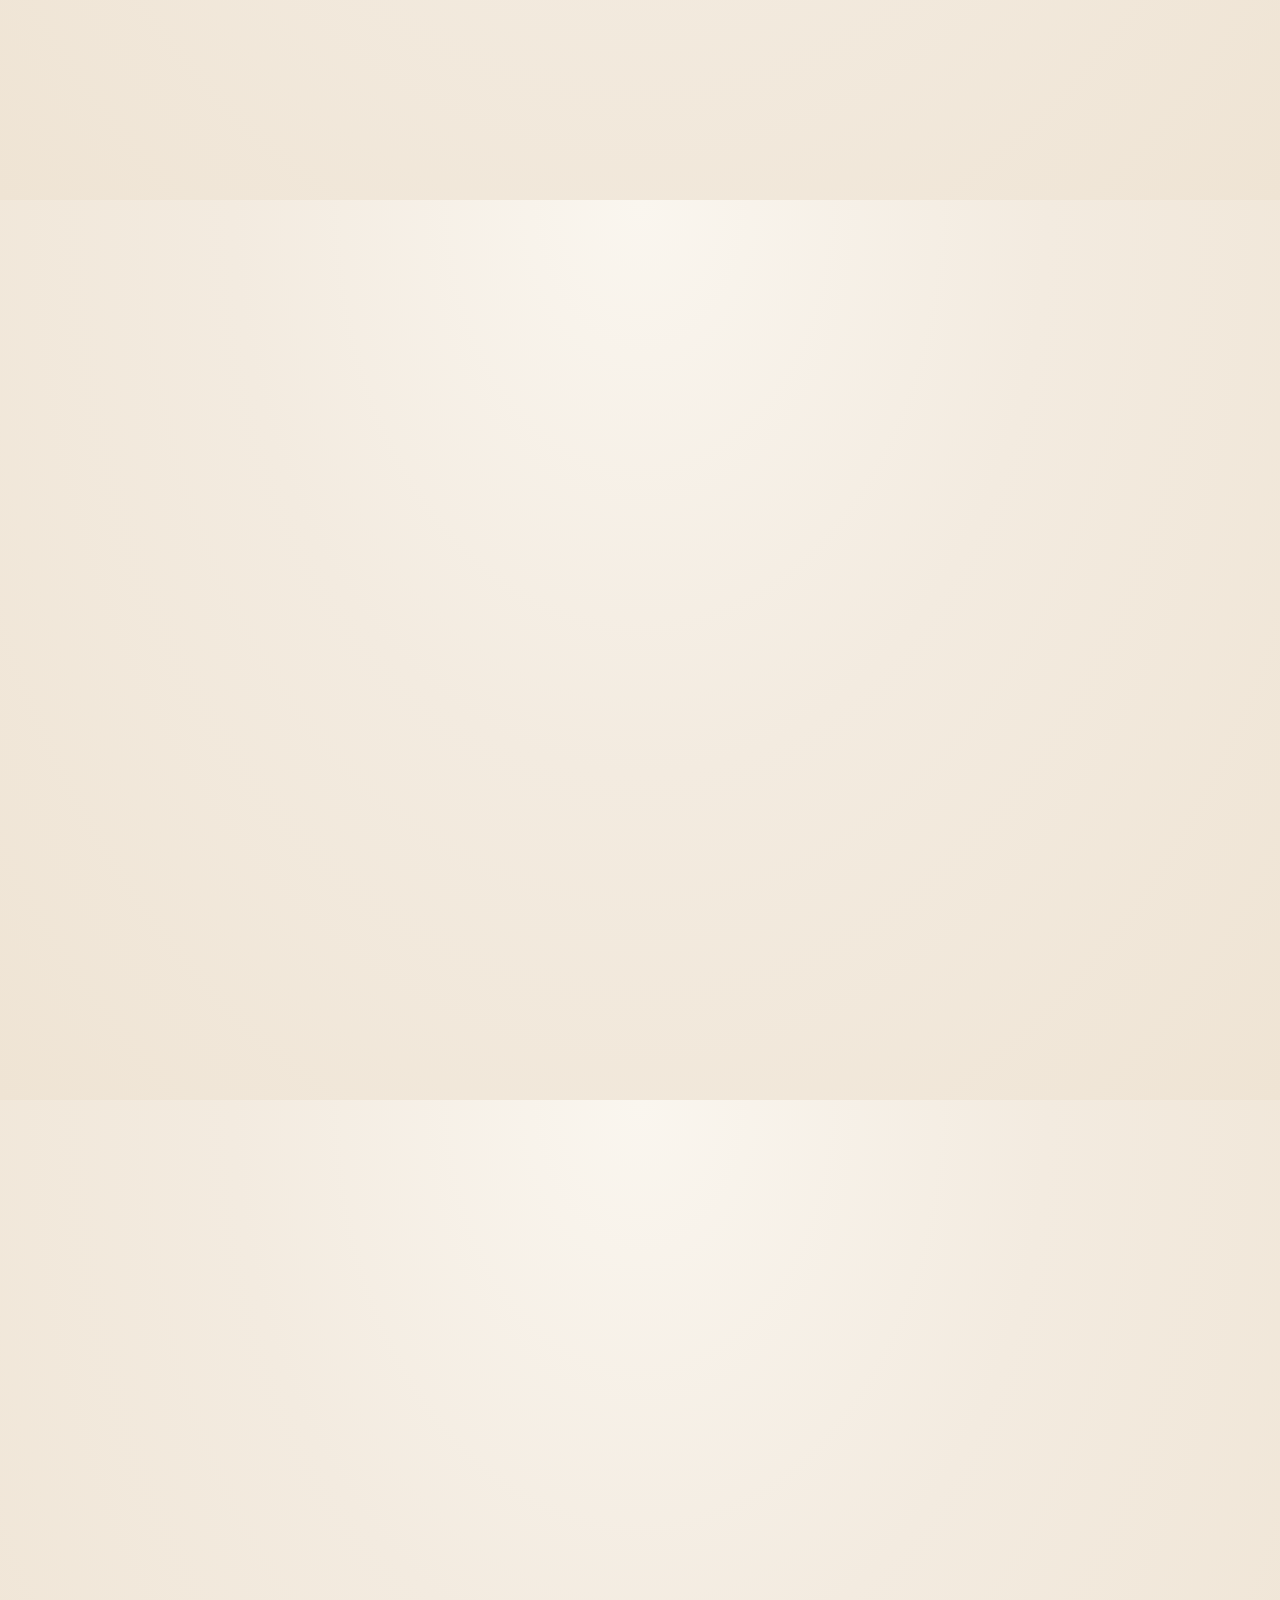
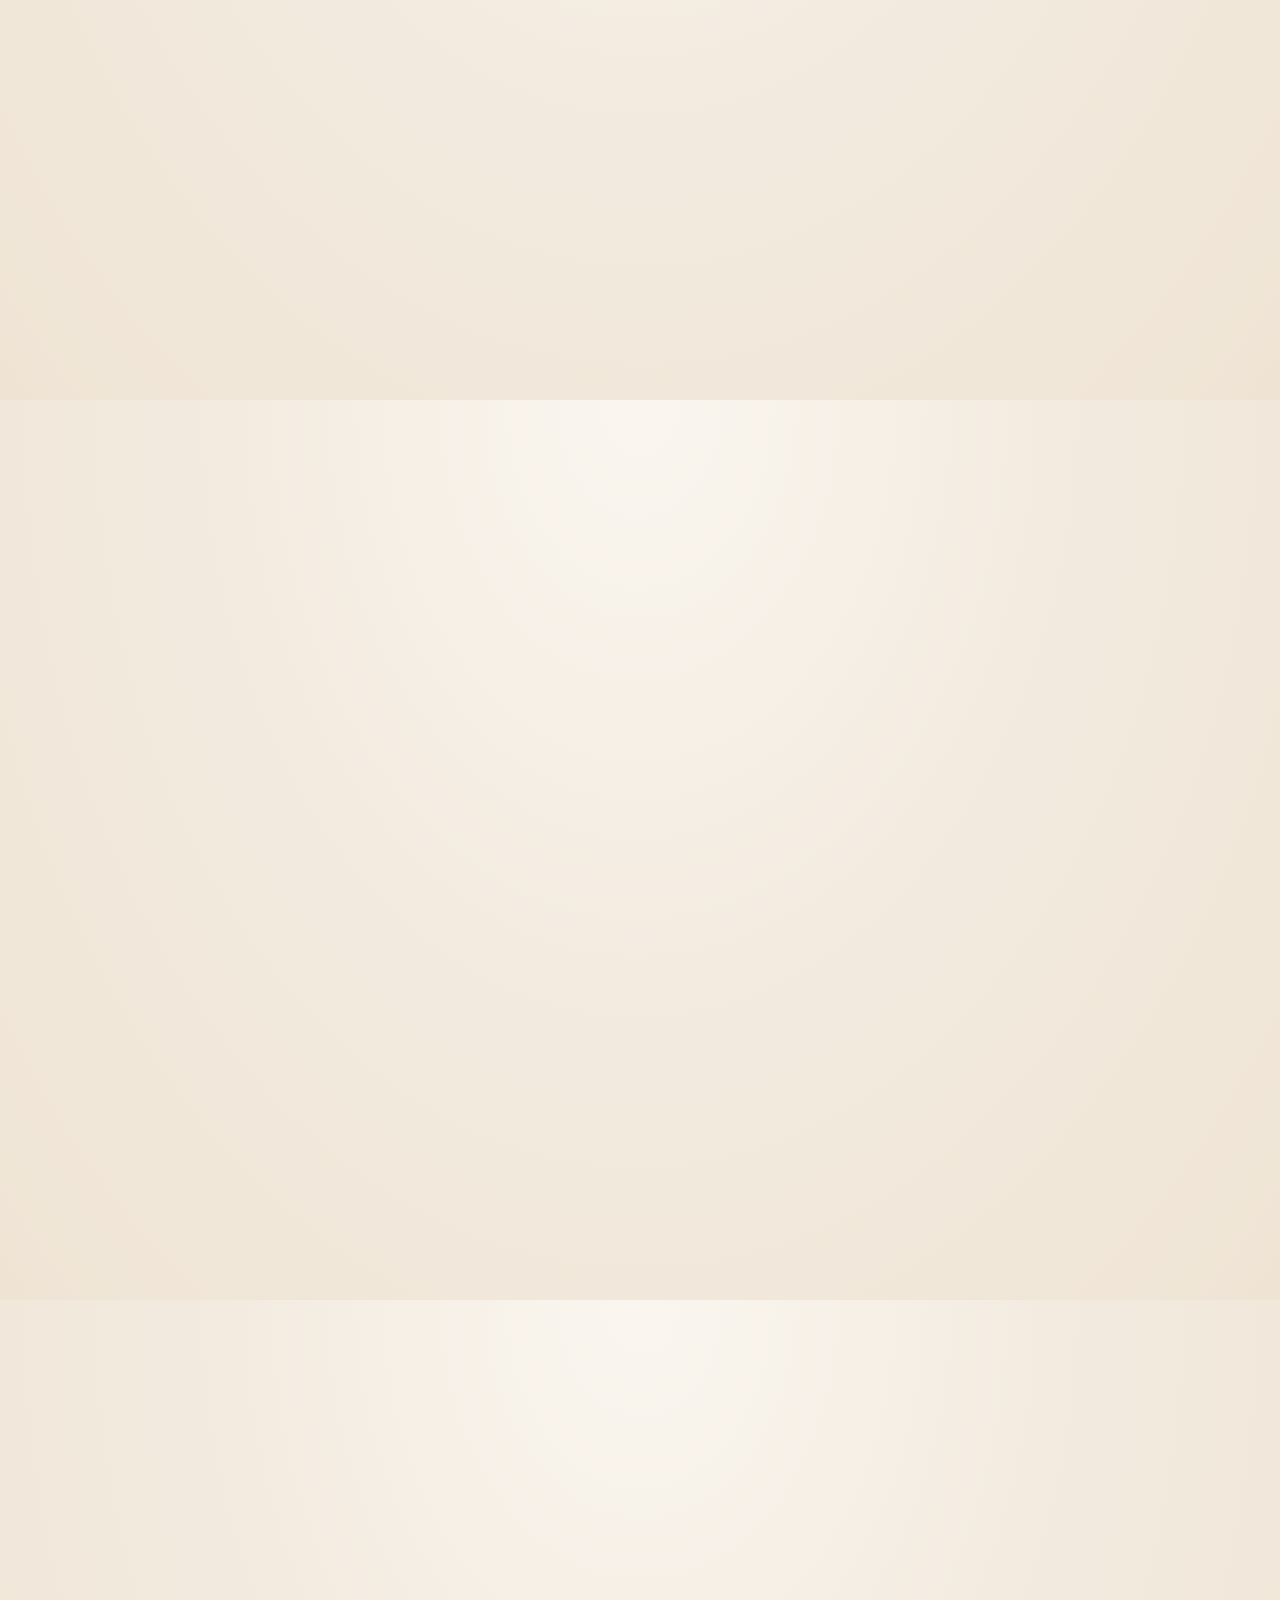
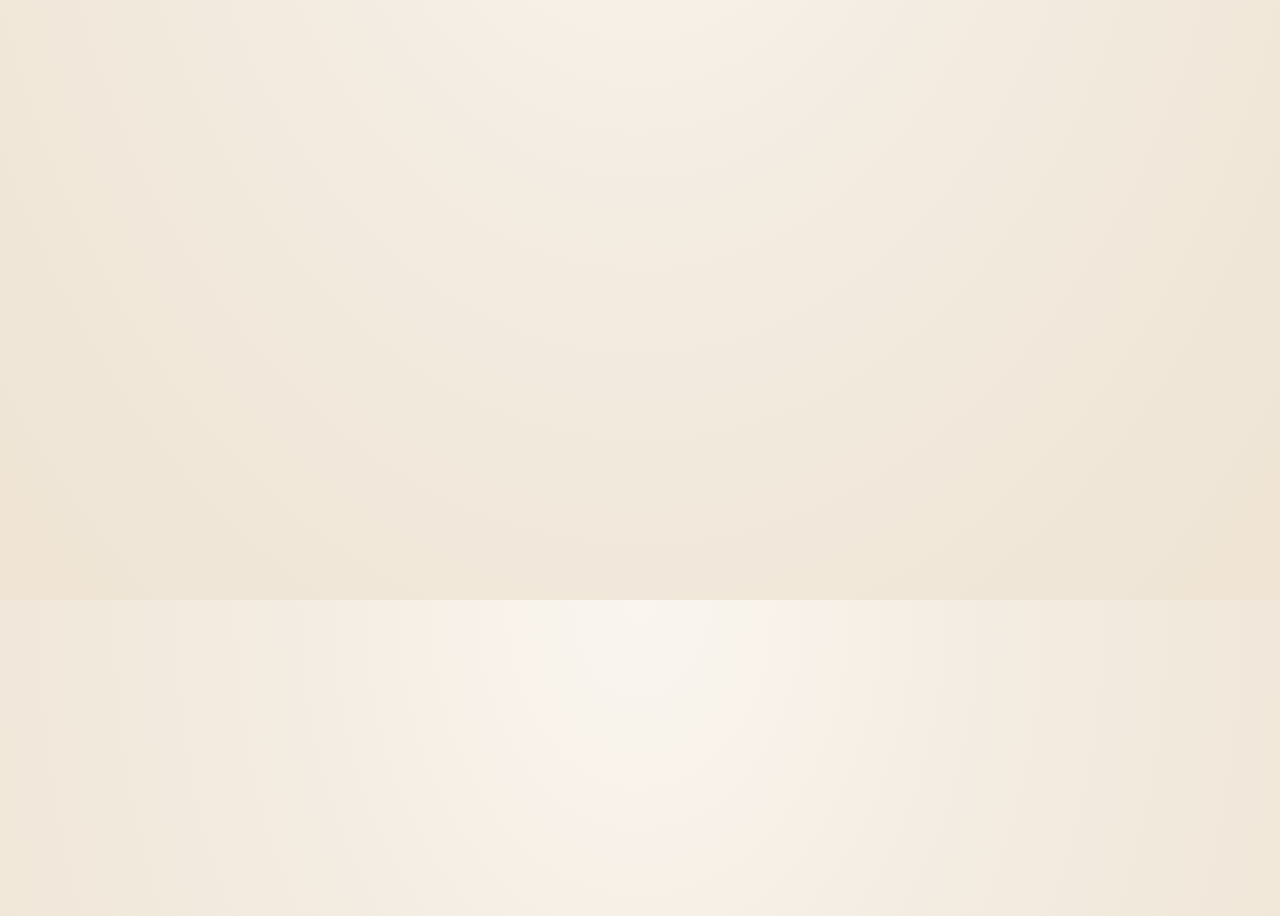
==== commit 1523e695: "updated invitation" ====
--- a/index.html
+++ b/index.html
@@ -14,7 +14,7 @@
 
 <body>
     <p style="font-family: Georgia, serif; text-align: center; margin-top: 40vh;">
-        <a href="invitation.html">Open invitation</a>
+        <a href="invitation.html"></a>
     </p>
 </body>
 
--- a/style.css
+++ b/style.css
@@ -35,8 +35,8 @@
 
     background:
         linear-gradient(
-            rgba(0, 0, 0, 0.35),
-            rgba(0, 0, 0, 0.5)
+            rgba(8, 28, 58, 0.22),
+            rgba(8, 28, 58, 0.38)
         ),
         url("images/jw.jpg");
 
@@ -675,16 +675,9 @@
 
     align-items: center;
 
-    background:
-        linear-gradient(
-            rgba(0, 0, 0, 0.35),
-            rgba(0, 0, 0, 0.5)
-        ),
-        url("images/jw.jpg");
-
-    background-size: cover;
-
-    background-position: center;
+    background: #1a2a40;
+
+    overflow: hidden;
 
     transition:
         opacity 0.7s ease,
@@ -692,6 +685,12 @@
 }
 
 
+.opening-gate .container {
+    position: relative;
+    z-index: 2;
+}
+
+
 .opening-gate.is-hidden {
 
     opacity: 0;
@@ -710,7 +709,7 @@
 
 .opening-gate .floating-petals {
 
-    z-index: 101;
+    z-index: 3;
 }
 
 
@@ -734,12 +733,48 @@
 }
 
 :root {
+    color-scheme: light only;
     --navy: #263b5a;
     --navy-deep: #183c73;
     --gold: #c9a24a;
     --gold-soft: #e7c56a;
     --cream: #f7f1e7;
     --ink-soft: #5c6672;
+    /* Same shade on phone + desktop */
+    --photo-shade:
+        linear-gradient(
+            180deg,
+            rgba(8, 28, 58, 0.22) 0%,
+            rgba(8, 28, 58, 0.30) 50%,
+            rgba(8, 28, 58, 0.40) 100%
+        );
+}
+
+
+/* Shared photo layer — identical crop + shade on all screens */
+
+.photo-bg {
+    position: absolute;
+    inset: 0;
+    width: 100%;
+    height: 100%;
+    object-fit: cover;
+    object-position: center center;
+    display: block;
+    z-index: 0;
+    pointer-events: none;
+    /* Stop mobile browsers from auto-darkening images */
+    filter: none;
+    -webkit-filter: none;
+}
+
+
+.photo-shade {
+    position: absolute;
+    inset: 0;
+    z-index: 1;
+    pointer-events: none;
+    background: var(--photo-shade);
 }
 
 
@@ -765,8 +800,7 @@
 
     color: white;
 
-    background:
-        url("images/jw.jpg") center / cover no-repeat;
+    background: #1a2a40;
 
     position: relative;
 
@@ -774,21 +808,14 @@
 }
 
 
-.hero-veil {
-
-    position: absolute;
-
-    inset: 0;
-
-    background:
-        linear-gradient(
-            180deg,
-            rgba(8, 28, 58, 0.35) 0%,
-            rgba(8, 28, 58, 0.5) 45%,
-            rgba(8, 28, 58, 0.72) 100%
-        );
-
-    pointer-events: none;
+.wedding-hero .hero-content {
+    text-shadow: 0 2px 18px rgba(0, 0, 0, 0.45);
+}
+
+
+.wedding-hero .floral,
+.wedding-hero .scroll-cue {
+    z-index: 2;
 }
 
 
@@ -800,7 +827,7 @@
 
     position: relative;
 
-    z-index: 2;
+    z-index: 3;
 
     will-change: transform, opacity;
 }
@@ -1341,11 +1368,59 @@
 }
 
 
-.location-section > p:not(.section-label) {
-
-    margin-bottom: 25px;
+.location-name {
+
+    font-family: 'Cormorant Garamond', serif;
+
+    font-size: 22px;
+
+    color: var(--navy, #263b5a);
+
+    margin-bottom: 8px;
+}
+
+
+.location-address {
 
     color: #666;
+
+    margin-bottom: 18px;
+
+    line-height: 1.6;
+}
+
+
+.map-directions {
+
+    display: inline-block;
+
+    margin-bottom: 28px;
+
+    padding: 10px 22px;
+
+    border: 1px solid rgba(201, 162, 74, 0.55);
+
+    color: var(--gold, #c9a24a);
+
+    text-decoration: none;
+
+    font-size: 12px;
+
+    letter-spacing: 1.5px;
+
+    text-transform: uppercase;
+
+    transition:
+        background 0.3s ease,
+        color 0.3s ease;
+}
+
+
+.map-directions:hover {
+
+    background: var(--gold, #c9a24a);
+
+    color: white;
 }
 
 
@@ -1642,6 +1717,169 @@
 
 
 /* =====================================================
+   FLORAL DECORATIONS
+   ===================================================== */
+
+.floral {
+    pointer-events: none;
+    color: var(--gold-soft, #e7c56a);
+}
+
+
+.floral-hero-left,
+.floral-hero-right {
+    position: absolute;
+    bottom: 0;
+    width: min(140px, 28vw);
+    opacity: 0.55;
+    z-index: 1;
+    animation: floralSway 7s ease-in-out infinite;
+}
+
+
+.floral-hero-left {
+    left: 0;
+    transform-origin: bottom left;
+}
+
+
+.floral-hero-right {
+    right: 0;
+    transform: scaleX(-1);
+    transform-origin: bottom right;
+    animation-delay: -3.5s;
+}
+
+
+.floral-hero-left svg,
+.floral-hero-right svg {
+    width: 100%;
+    height: auto;
+    display: block;
+}
+
+
+.floral-divider {
+    display: flex;
+    align-items: center;
+    justify-content: center;
+    gap: 12px;
+    margin: 8px auto 28px;
+    color: var(--gold, #c9a24a);
+}
+
+
+.floral-divider span {
+    display: block;
+    width: min(72px, 18vw);
+    height: 1px;
+    background:
+        linear-gradient(
+            90deg,
+            transparent,
+            currentColor,
+            transparent
+        );
+}
+
+
+.floral-side {
+    position: absolute;
+    top: 40px;
+    width: 70px;
+    color: rgba(201, 162, 74, 0.28);
+    z-index: 0;
+}
+
+
+.floral-side svg {
+    width: 100%;
+    height: auto;
+}
+
+
+.floral-left {
+    left: 0;
+}
+
+
+.floral-right {
+    right: 0;
+    transform: scaleX(-1);
+}
+
+
+.story-section {
+    position: relative;
+}
+
+
+.floral-corner {
+    position: absolute;
+    width: 56px;
+    height: 56px;
+    opacity: 0.35;
+    background:
+        radial-gradient(circle at 30% 30%, #e7c56a 0 28%, transparent 30%),
+        radial-gradient(circle at 70% 35%, #d4a85c 0 22%, transparent 24%),
+        radial-gradient(circle at 45% 70%, #c9a24a 0 24%, transparent 26%);
+}
+
+
+.floral-tl {
+    top: 12px;
+    left: 12px;
+}
+
+
+.floral-tr {
+    top: 12px;
+    right: 12px;
+    transform: scaleX(-1);
+}
+
+
+.floral-br {
+    bottom: 12px;
+    right: 12px;
+    transform: scale(-1);
+}
+
+
+.countdown-section,
+.rsvp-frame {
+    position: relative;
+}
+
+
+.footer-floral {
+    margin-bottom: 24px;
+    color: rgba(231, 197, 106, 0.7);
+}
+
+
+.hero-verse {
+    max-width: 420px;
+    margin: 0 auto 18px;
+    font-family: 'Cormorant Garamond', serif;
+    font-size: clamp(17px, 2.8vw, 20px);
+    font-style: italic;
+    color: rgba(255, 255, 255, 0.9);
+}
+
+
+.hero-verse em {
+    display: block;
+    margin-top: 8px;
+    font-size: 12px;
+    font-style: normal;
+    letter-spacing: 2px;
+    text-transform: uppercase;
+    color: var(--gold-soft, #e7c56a);
+}
+
+
+/* =====================================================
    FLOATING PETALS
    ===================================================== */
 
@@ -1656,6 +1894,18 @@
     z-index: 40;
 
     overflow: hidden;
+}
+
+
+.page-petals {
+    z-index: 35;
+    opacity: 0;
+    transition: opacity 1s ease;
+}
+
+
+.wedding-page.invitation-open .page-petals {
+    opacity: 1;
 }
 
 
@@ -1668,11 +1918,12 @@
     background:
         radial-gradient(
             circle at 30% 30%,
-            #f3d98a,
-            #c9a24a 70%
+            #f7e4a8,
+            #d4a85c 55%,
+            #b8893a 100%
         );
 
-    border-radius: 60% 40% 60% 40%;
+    border-radius: 70% 30% 70% 30%;
 
     animation-name: petalFall;
 
@@ -1680,23 +1931,56 @@
 
     animation-iteration-count: infinite;
 
-    filter: blur(0.2px);
+    box-shadow: 0 0 6px rgba(231, 197, 106, 0.25);
+}
+
+
+.petal.petal-rose {
+    background:
+        radial-gradient(
+            circle at 30% 30%,
+            #f3d0d0,
+            #d4a0a0 60%,
+            #b87a7a 100%
+        );
 }
 
 
 /* =====================================================
-   SCROLL REVEAL
+   SCROLL REVEAL (gentle appear)
    ===================================================== */
 
 .reveal {
 
     opacity: 0;
 
-    transform: translateY(28px);
+    transform: translateY(32px);
 
     transition:
-        opacity 0.9s ease,
-        transform 0.9s ease;
+        opacity 1.1s cubic-bezier(0.22, 1, 0.36, 1),
+        transform 1.1s cubic-bezier(0.22, 1, 0.36, 1);
+
+    will-change: opacity, transform;
+}
+
+
+.reveal.reveal-up {
+    transform: translateY(40px);
+}
+
+
+.reveal.reveal-left {
+    transform: translateX(-36px);
+}
+
+
+.reveal.reveal-right {
+    transform: translateX(36px);
+}
+
+
+.reveal.reveal-scale {
+    transform: translateY(24px) scale(0.96);
 }
 
 
@@ -1704,7 +1988,7 @@
 
     opacity: 1;
 
-    transform: translateY(0);
+    transform: translateY(0) translateX(0) scale(1);
 }
 
 
@@ -1718,8 +2002,51 @@
         transform: translate3d(0, -10vh, 0) rotate(0deg);
     }
 
+    25% {
+        transform: translate3d(18px, 20vh, 0) rotate(90deg);
+    }
+
+    50% {
+        transform: translate3d(-10px, 50vh, 0) rotate(180deg);
+    }
+
+    75% {
+        transform: translate3d(28px, 80vh, 0) rotate(270deg);
+    }
+
     100% {
-        transform: translate3d(40px, 110vh, 0) rotate(360deg);
+        transform: translate3d(12px, 110vh, 0) rotate(360deg);
+    }
+}
+
+
+@keyframes floralSway {
+
+    0%,
+    100% {
+        transform: rotate(-2deg);
+    }
+
+    50% {
+        transform: rotate(2.5deg);
+    }
+}
+
+
+.floral-hero-right {
+    animation-name: floralSwayFlip;
+}
+
+
+@keyframes floralSwayFlip {
+
+    0%,
+    100% {
+        transform: scaleX(-1) rotate(-2deg);
+    }
+
+    50% {
+        transform: scaleX(-1) rotate(2.5deg);
     }
 }
 
@@ -1772,7 +2099,9 @@
     .petal,
     .scroll-cue span,
     .footer-heart,
-    .music-toggle.is-playing .music-icon {
+    .music-toggle.is-playing .music-icon,
+    .floral-hero-left,
+    .floral-hero-right {
         animation: none !important;
     }
 
@@ -1880,6 +2209,30 @@
 
     .floating-petals {
 
-        opacity: 0.7;
+        opacity: 0.55;
+    }
+
+    .floral-side {
+        display: none;
+    }
+
+    .floral-hero-left,
+    .floral-hero-right {
+        width: 22vw;
+        opacity: 0.35;
+    }
+
+    /* Keep the same photo crop/shade as desktop */
+    .photo-bg {
+        object-position: center center;
+    }
+
+    .photo-shade {
+        background: var(--photo-shade);
+    }
+
+    .floral-corner {
+        width: 40px;
+        height: 40px;
     }
 }
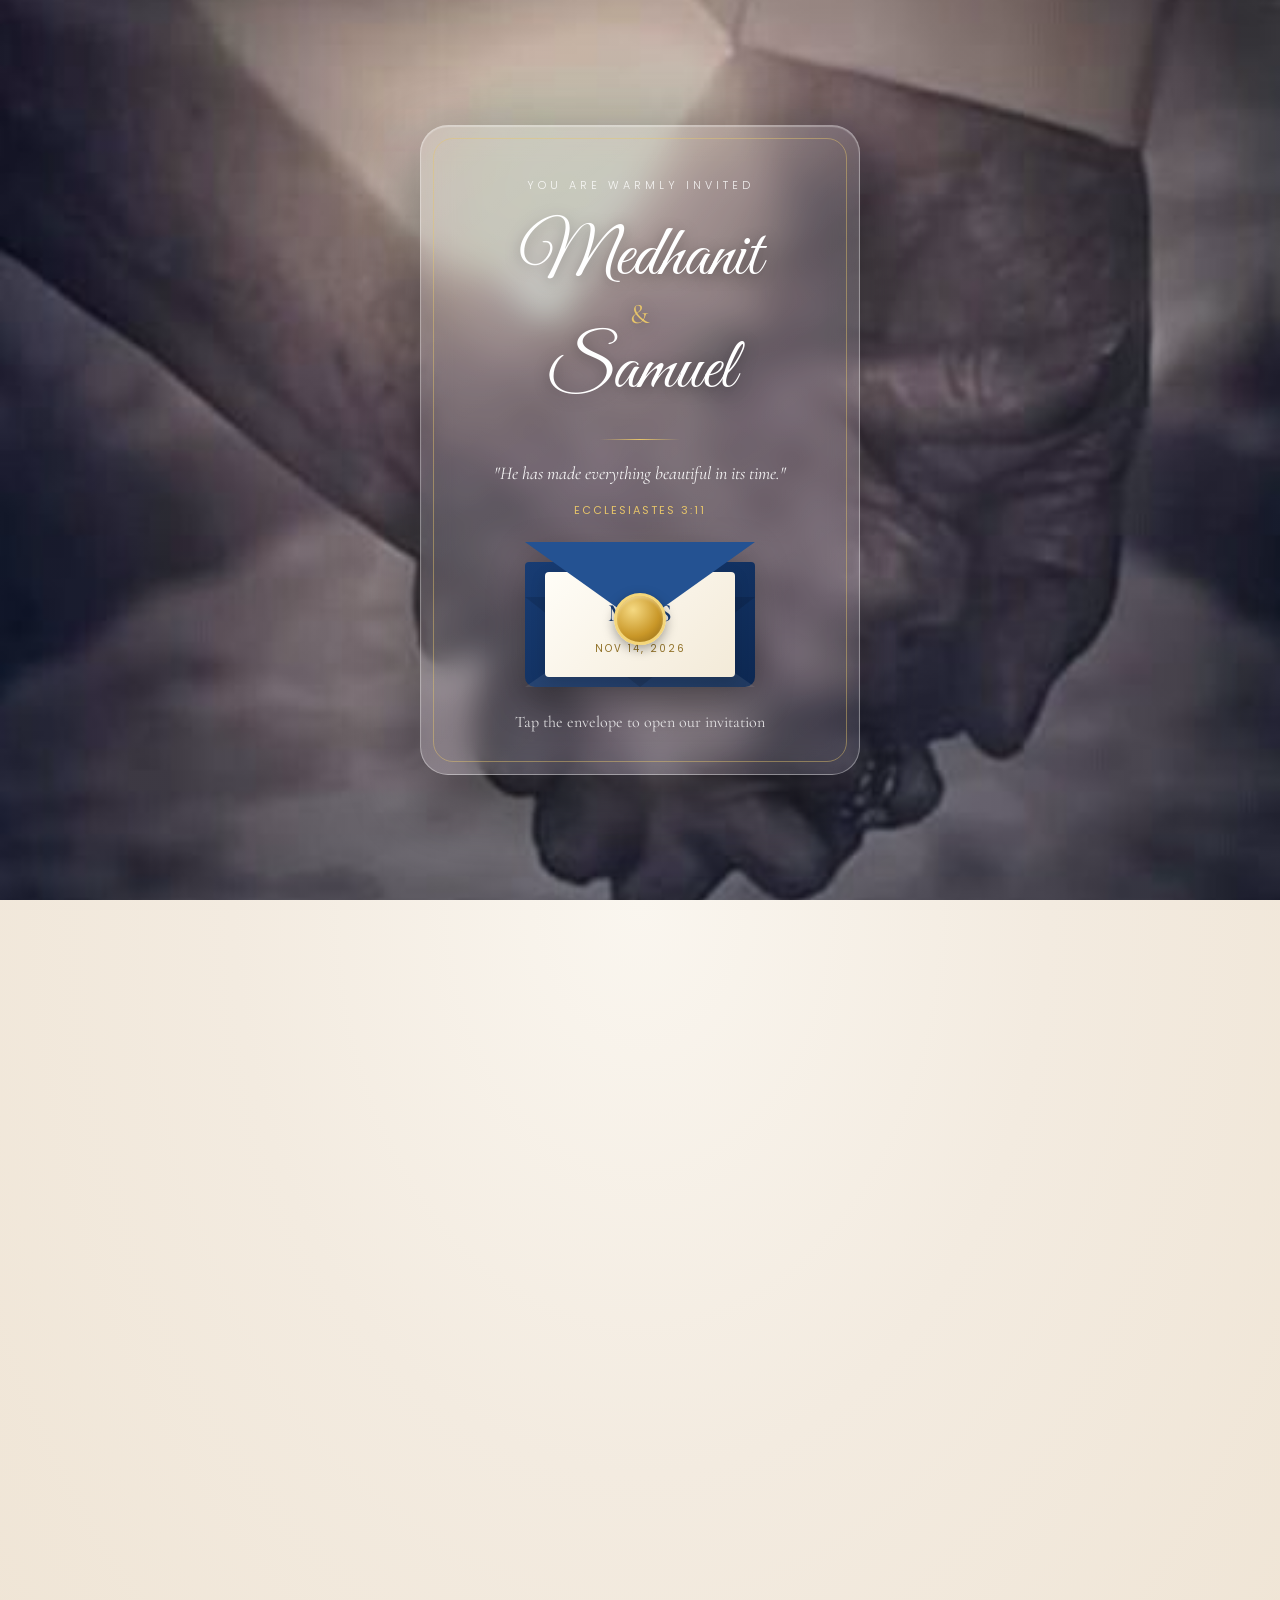
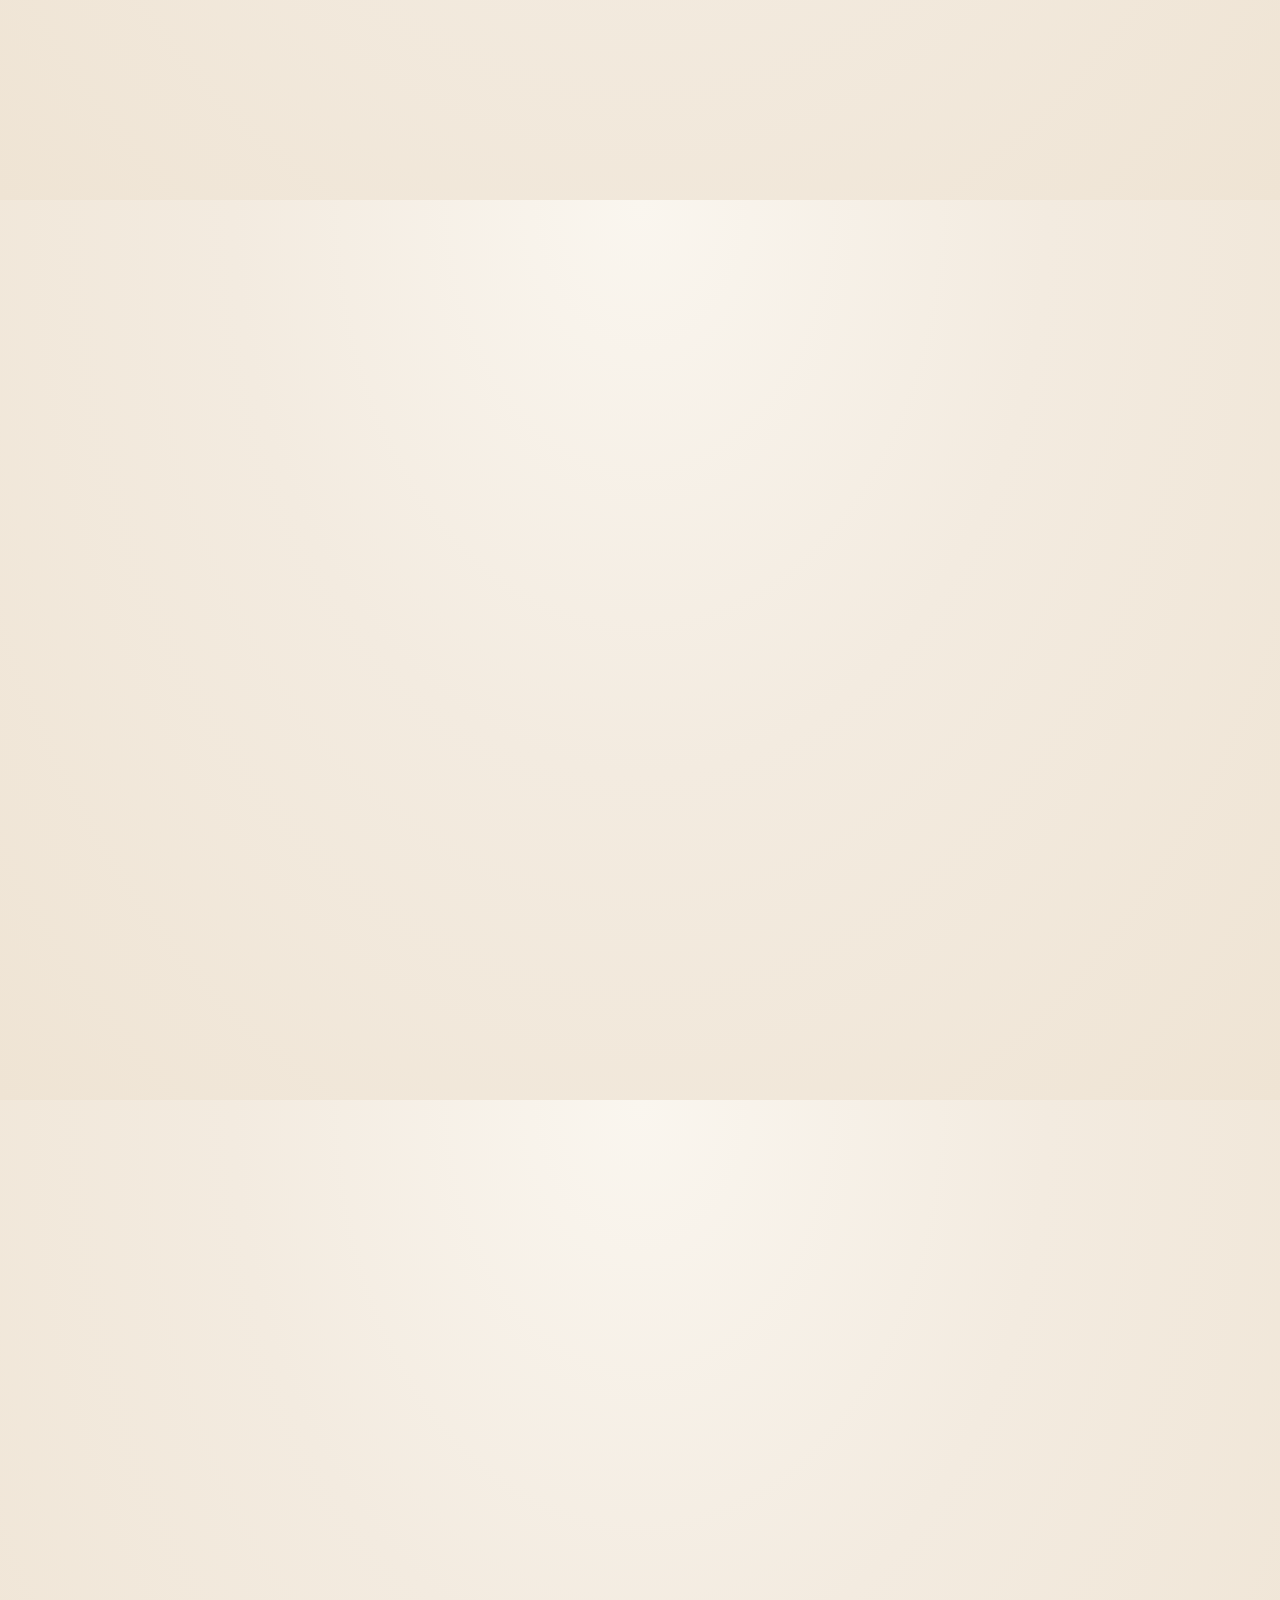
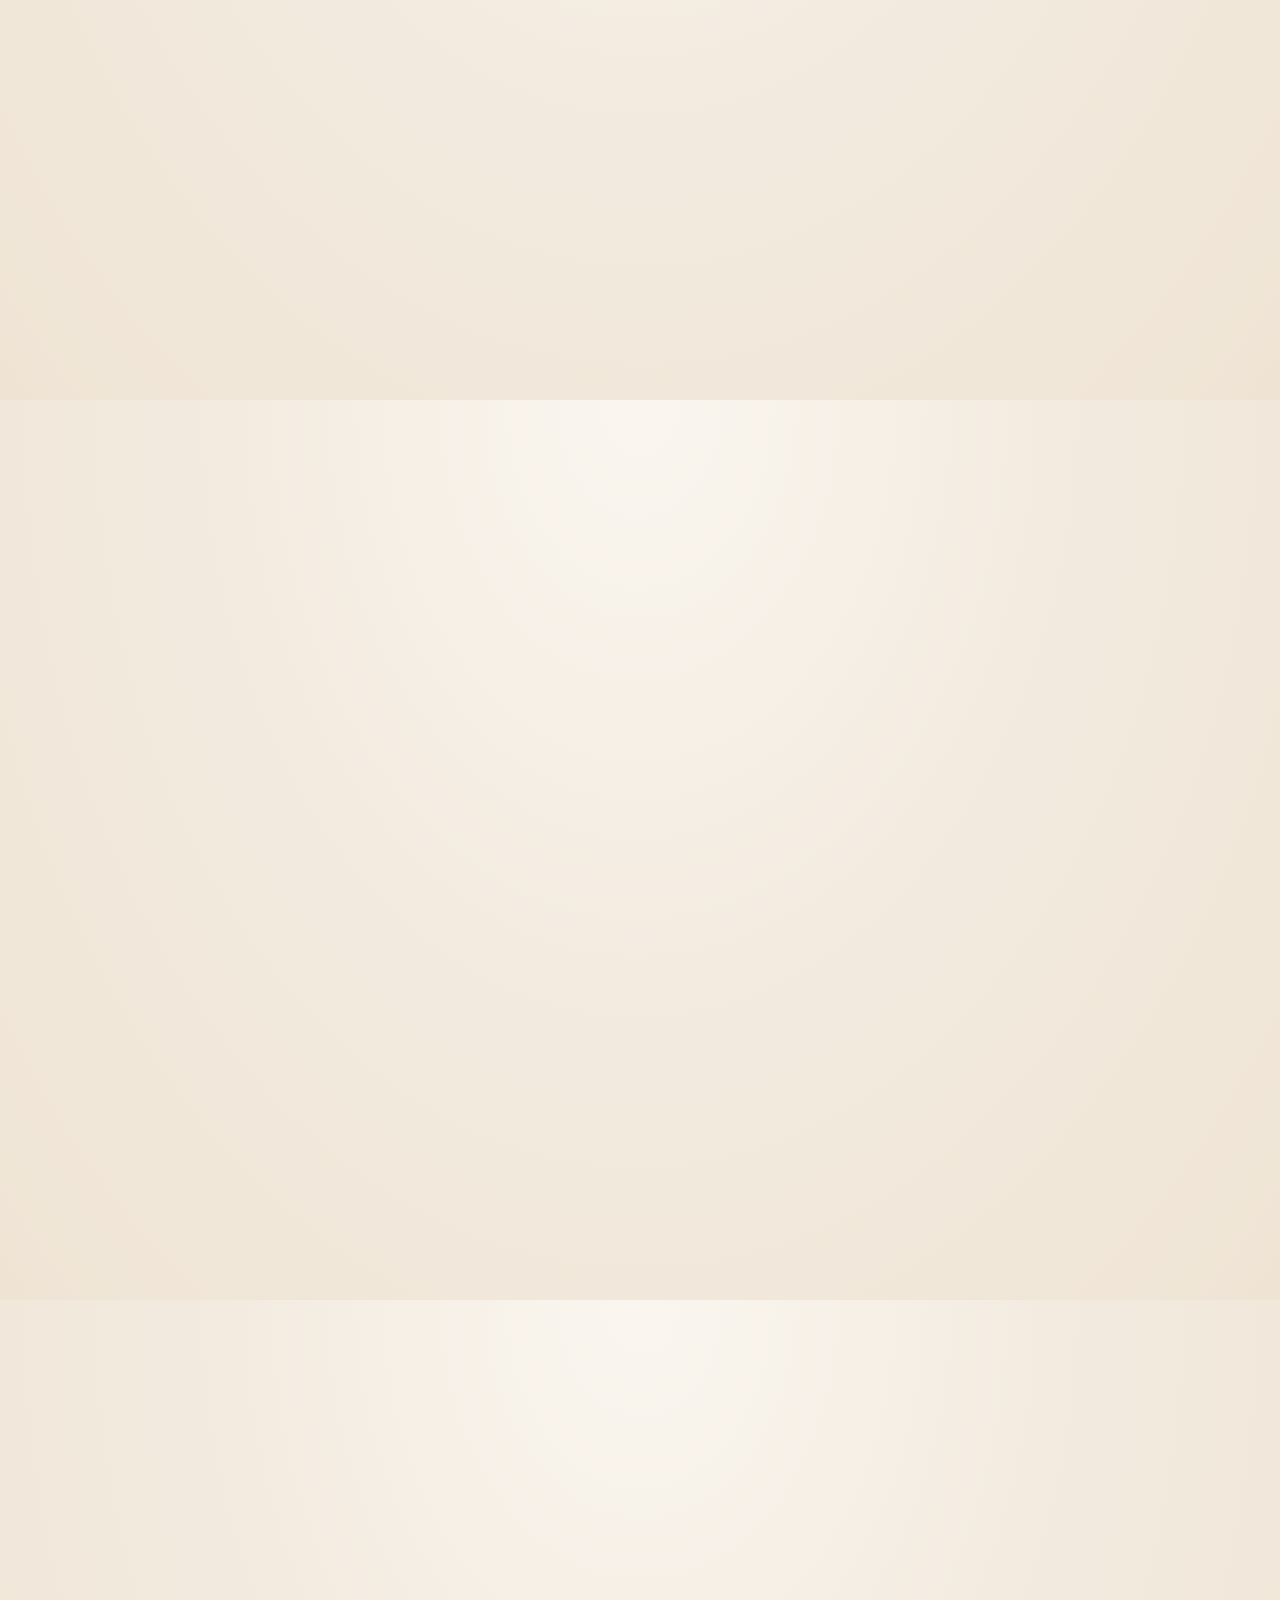
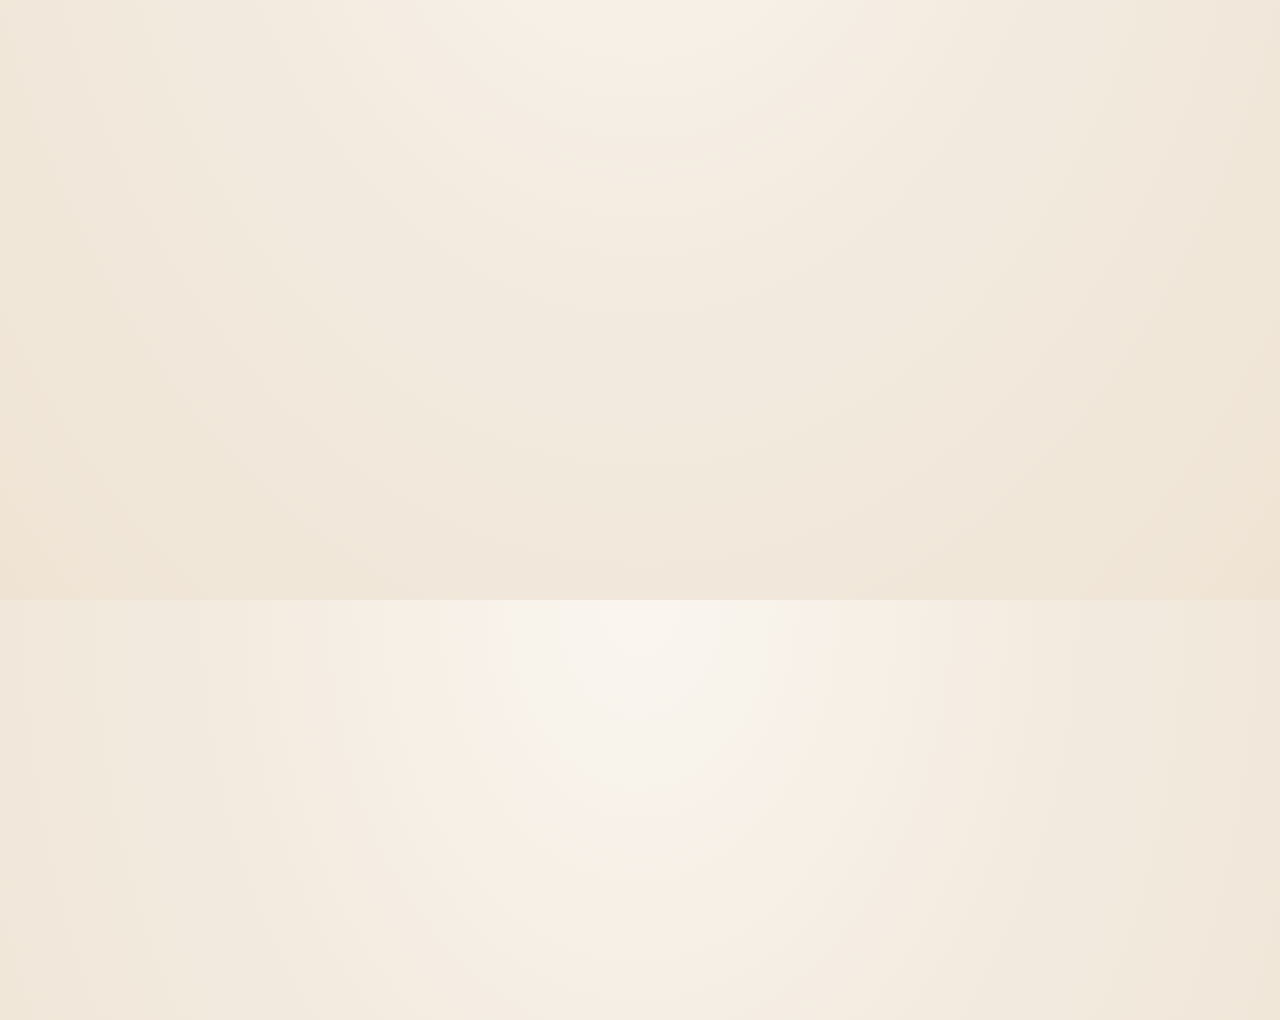
==== commit 456c462e: "updated invitation" ====
--- a/index.html
+++ b/index.html
@@ -5,16 +5,17 @@
     <meta charset="UTF-8">
     <meta name="viewport" content="width=device-width, initial-scale=1.0">
     <title>Medhanit & Samuel</title>
+    <meta name="description" content="You are warmly invited to the wedding of Medhanit & Samuel — November 14, 2026.">
     <meta http-equiv="refresh" content="0; url=invitation.html">
-    <link rel="stylesheet" href="style.css">
+    <link rel="canonical" href="invitation.html">
     <script>
         window.location.replace("invitation.html");
     </script>
 </head>
 
 <body>
-    <p style="font-family: Georgia, serif; text-align: center; margin-top: 40vh;">
-        <a href="invitation.html"></a>
+    <p style="font-family: Georgia, serif; text-align: center; margin-top: 40vh; color: #263b5a;">
+        <a href="invitation.html" style="color: #c9a24a;">Open invitation</a>
     </p>
 </body>
 
